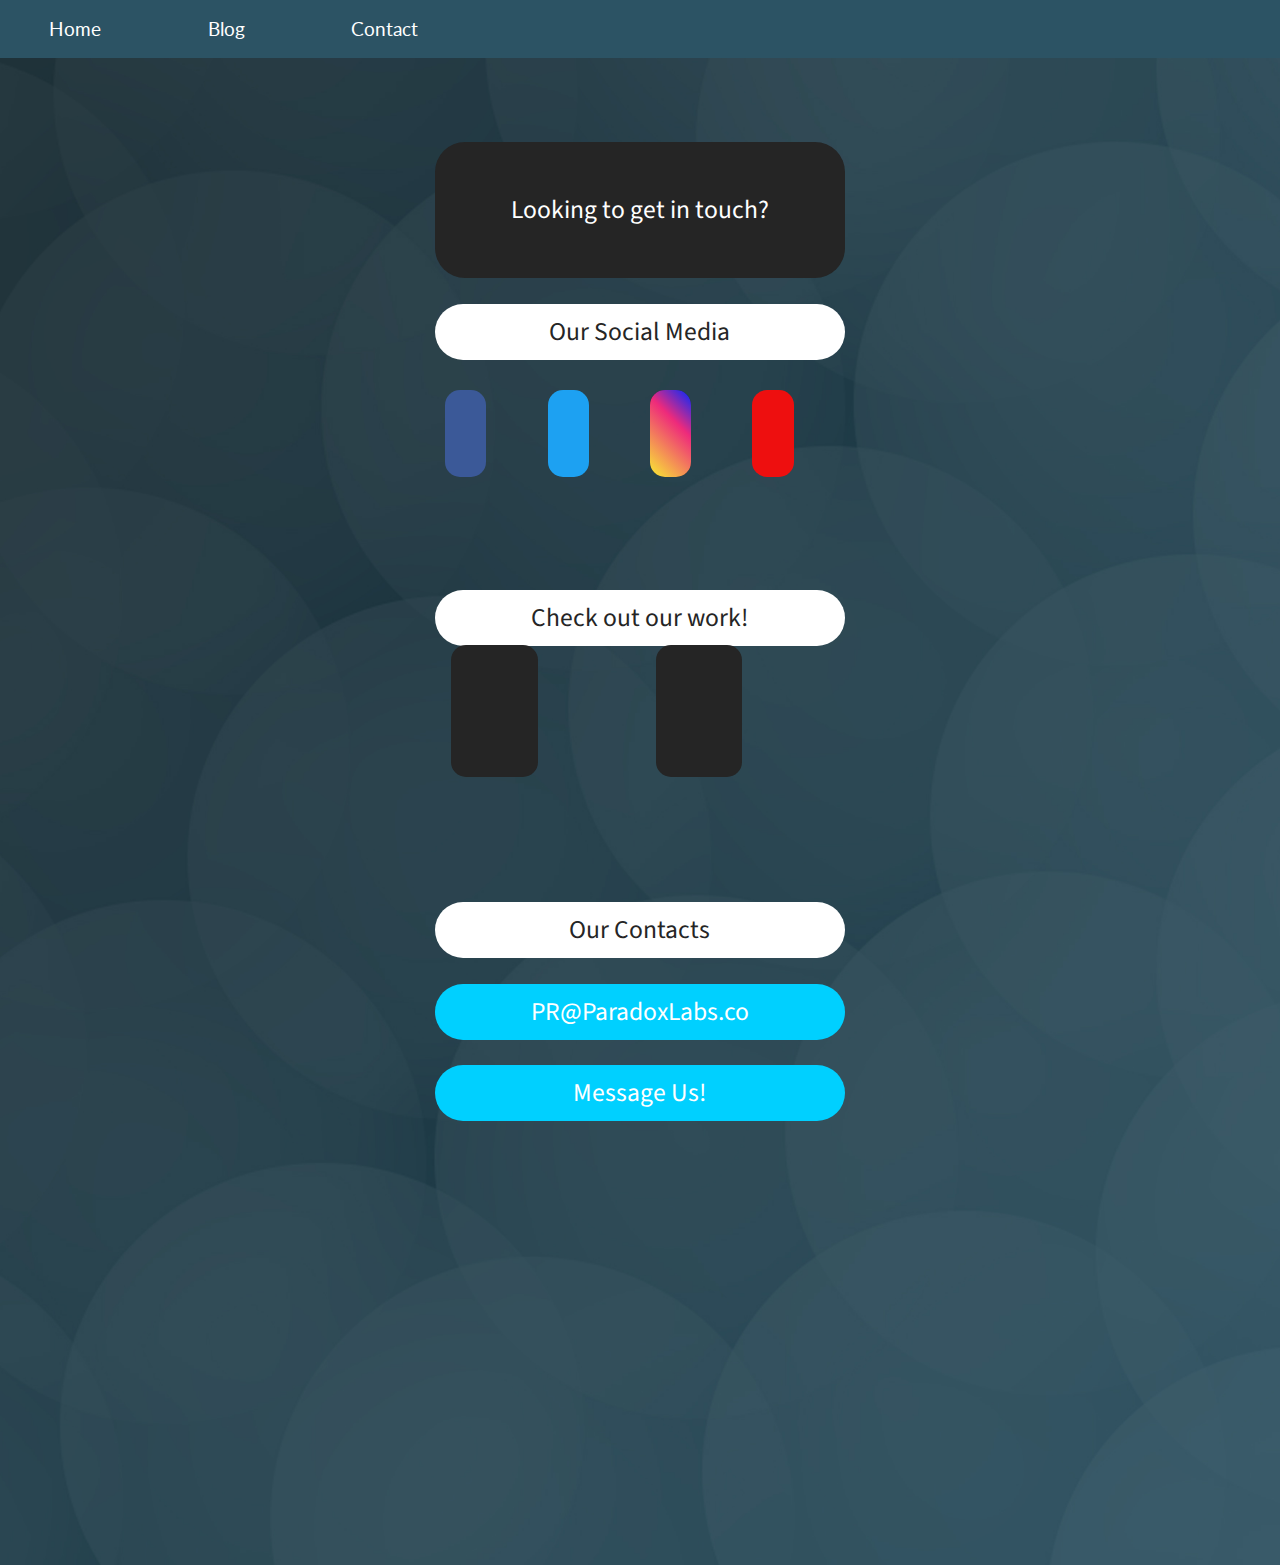
==== contact.html @ 772bd2d9 "Added the Contact Page" ====
<!DOCTYPE html>
<html lang="en">

<head>
	<!-- Neccesary Meta Tags-->
	<meta charset="UTF-8">
	<meta http-equiv="X-UA-Compatible" content="IE=edge,chrome=1">
	<meta name="viewport" content="width=device-width, initial-scale=1.0">

    <!-- Other Meta Tags-->
    <meta name="description" content="Contradict Everything." />
    <meta name="keywords" content="paradox labs, vr, ar, mr, virtual reality, oculus" />
	<meta name="author" content="Paradox Labs" />

	<!-- Title -->
    <title>Paradox Labs | Contact Us</title>

    <!-- Favicon -->
    <link rel="icon" href="img/favicon.ico">

    <!-- Stylesheets -->
    <link rel="stylesheet" type="text/css" href="css/style.css" />
	<link rel="stylesheet" type="text/css" href="css/header.css" />
	<link rel="stylesheet" type="text/css" href="css/responsive.css" />
	<link rel="stylesheet" href="https://use.fontawesome.com/releases/v5.5.0/css/all.css" integrity="sha384-B4dIYHKNBt8Bc12p+WXckhzcICo0wtJAoU8YZTY5qE0Id1GSseTk6S+L3BlXeVIU" crossorigin="anonymous">

    <!-- Fonts -->
    <link href="https://fonts.googleapis.com/css?family=Roboto" rel="stylesheet">
    <link href="https://fonts.googleapis.com/css?family=Source+Sans+Pro" rel="stylesheet">

    <!-- Scripts -->
    <script src="js/HorizontalSlideOutMenu.js"></script>
    <script src="https://code.jquery.com/jquery-3.3.1.slim.min.js" integrity="sha384-q8i/X+965DzO0rT7abK41JStQIAqVgRVzpbzo5smXKp4YfRvH+8abtTE1Pi6jizo" crossorigin="anonymous"></script>
	<script src="https://cdnjs.cloudflare.com/ajax/libs/popper.js/1.14.3/umd/popper.min.js" integrity="sha384-ZMP7rVo3mIykV+2+9J3UJ46jBk0WLaUAdn689aCwoqbBJiSnjAK/l8WvCWPIPm49" crossorigin="anonymous"></script>
	<script src="https://stackpath.bootstrapcdn.com/bootstrap/4.1.3/js/bootstrap.min.js" integrity="sha384-ChfqqxuZUCnJSK3+MXmPNIyE6ZbWh2IMqE241rYiqJxyMiZ6OW/JmZQ5stwEULTy" crossorigin="anonymous"></script>

</head>
	

<body>
<!-- *** START FB MESSENGER PLUGIN *** -->

<!-- Load Facebook SDK for JavaScript -->
<div id="fb-root"></div>
<script>(function(d, s, id) {
  var js, fjs = d.getElementsByTagName(s)[0];
  if (d.getElementById(id)) return;
  js = d.createElement(s); js.id = id;
  js.src = 'https://connect.facebook.net/en_US/sdk/xfbml.customerchat.js#xfbml=1&version=v2.12&autoLogAppEvents=1';
  fjs.parentNode.insertBefore(js, fjs);
}(document, 'script', 'facebook-jssdk'));</script>

<!-- Your customer chat code -->
<div class="fb-customerchat"
  attribution=setup_tool
  page_id="964725773718905"
  theme_color="#252525"
  logged_in_greeting="Welcome to the Vortex! Have any questions for us?"
  logged_out_greeting="Welcome to the Vortex! Have any questions for us?">
</div>

<!-- *** END FB MESSENGER PLUGIN *** -->

	<div class="container">
		<div class="main">
			<nav class="menu-wrapper" id="menu-wrapper">
				<div class="inner">
					<ul class="menu" style="margin-left: 0px;">
						<li><a href="index.html">Home</a></li>
						<li><a href="https://medium.com/@labsparadox">Blog</a></li>
						<!--<li><a href="#">Our Products</a>
							<ul class="submenu">
								<li><a href="#"><img src="img/vrf.png" alt="Project V.R.F."/><span>Project V.R.F.</span></a></li>
								<li><a href="#"><img src="img/concoria.png" alt="Concoria"/><span>Concoria</span></a></li>
							</ul>
						</li>
						<li><a href="#">About</a>
							<ul class="submenu">
								<li><a href="#"><img src="img/history.png" alt="history"/><span>Our History</span></a></li>
								<li><a href="#"><img src="img/team.png" alt="team"/><span>The Team</span></a></li>
								<li><a href="#"><img src="img/vortex.png" alt="future"/><span>Our Future</span></a></li>
							</ul>
						</li>-->
						<li><a href="contact.html">Contact</a></li>
					</ul>
				</div>
			</nav>
		</div>
	</div>

<div class="parent">
  	<div class="child">
  		<p class="words" id="topic" align="center" style="background-color: #252525; color: #FFF">Looking to get in touch?</p>
  		<p class="words" align="center" style="margin-top: 1vw;">Our Social Media</p>
  		<div class="quad">
  			<a class="icon" href="https://www.facebook.com/LabsParadox"><i class="fab fa-facebook-square" style="background-color: #3B5998"></i></a>
  		</div>
  		<div class="quad">
  			<a class="icon" href="https://twitter.com/LabsParadox?lang=en"><i class="fab fa-twitter" style="background-color: #1DA1F2"></i></a>
  		</div>
  		<div class="quad">
  			<a class="icon" href="https://www.instagram.com/labsparadox/"><i class="fab fa-instagram"></i></a>
  		</div>
  		<div class="quad">
  			<a class="icon" href="https://www.youtube.com/channel/UC8Xeke36V3-Bm0fvWeoc3Eg?"><i class="fab fa-youtube" style="background-color: #EE0F0F"></i></a>
  		</div>
  	</div>

  	<div class="break"></div>

  	<div class="child" style="padding-top: 4vw;">
  		<p class="words" id="our-work" align="center">Check out our work!</p>
  		<div class="twins">
  			<a class="icon" href="https://github.com/labsparadox"><i class="fab fa-github"></i></a>
  		</div>
  		<div class="twins">
  			<a class="icon" href="https://medium.com/@labsparadox"><i class="fab fa-medium-m"></i></a>
  		</div>
  	</div>

  	<div class="break"></div>


  	<div class="child" style="padding-top: 6vw;">
  		<p class="words" align="center">Our Contacts</p>
  		<a href="mailto:PR@ParadoxLabs.co"><p class="info" align="center"><i class="fas fa-envelope" style="color: #FFF"></i> PR@ParadoxLabs.co</p></a>
  		<a href="https://m.me/LabsParadox"><p class="info" align="center"><i class="fab fa-facebook-messenger" style="color: #FFF"></i> Message Us!</p></a>
  	</div>	
</div>

<!-- Actual Scripts -->
<script>
	var menu = new HorizontalSlideOutMenu( document.getElementById( 'menu-wrapper' ) );
</script>

</body>
</html>
---- css/style.css ----
/* General Blueprint Style */
@import url(https://fonts.googleapis.com/css?family=Lato:300,400,700);
@font-face {
	font-family: 'bpicons';
	src:url('../fonts/bpicons/bpicons.eot');
	src:url('../fonts/bpicons/bpicons.eot?#iefix') format('embedded-opentype'),
		url('../fonts/bpicons/bpicons.woff') format('woff'),
		url('../fonts/bpicons/bpicons.ttf') format('truetype'),
		url('../fonts/bpicons/bpicons.svg#bpicons') format('svg');
	font-weight: normal;
	font-style: normal;
} /* Made with http://icomoon.io/ */

*, *:after, *:before { -webkit-box-sizing: border-box; -moz-box-sizing: border-box; box-sizing: border-box; }
body, html { font-size: 100%; padding: 0; margin: 0;}

/* Clearfix hack by Nicolas Gallagher: http://nicolasgallagher.com/micro-clearfix-hack/ */
.clearfix:before, .clearfix:after { content: " "; display: table; }
.clearfix:after { clear: both; }

/***** Fix for bootstrap background-color style *****/
#fh5co-hero .fh5co-overlay {
    background-color: transparent !important;
}

body {
    font-family: 'Lato', Calibri, Arial, sans-serif;
    color: #0f2027;
    font-weight: 400;
    min-height: 900px;
    background-color: #252525;
    background-image: url("../img/bg.jpg");
    background-size: cover;
    background-position: top;
    background-repeat: no-repeat;
}

a {
	color: #ff385f;;
	text-decoration: none;
}

a:hover {
	color: #fff;
}

.container > header {
	width: 90%;
	max-width: 69em;
	margin: 0 auto;
	padding: 2.875em 1.875em 1.875em;
}

.container > header h1 {
	font-size: 2.125em;
	line-height: 1.3;
	margin: 0 0 0.6em 0;
	float: left;
	font-weight: 400;
}

.container > header > span {
	display: block;
	position: relative;
	z-index: 9999;
	font-weight: 700;
	text-transform: uppercase;
	letter-spacing: 0.5em;
	padding: 0 0 0.6em 0.1em;
}

.container > header > span span:after {
	width: 30px;
	height: 30px;
	left: -12px;
	font-size: 50%;
	top: -8px;
	font-size: 75%;
	position: relative;
}

.container > header > span span:hover:before {
	content: attr(data-content);
	text-transform: none;
	text-indent: 0;
	letter-spacing: 0;
	font-weight: 300;
	font-size: 110%;
	padding: 0.8em 1em;
	line-height: 1.2;
	text-align: left;
	left: auto;
	margin-left: 4px;
	position: absolute;
	color: #fff;
	background: #47a3da;
}

.container > header nav {
	float: right;
	text-align: center;
}

.container > header nav a {
	display: inline-block;
	position: relative;
	text-align: left;
	width: 2.5em;
	height: 2.5em;
	background: #fff;
	border-radius: 50%;
	margin: 0 0.1em;
	border: 4px solid #47a3da;
}

.container > header nav a > span {
	display: none;
}

.container > header nav a:hover:before {
	content: attr(data-info);
	color: #47a3da;
	position: absolute;
	width: 600%;
	top: 120%;
	text-align: right;
	right: 0;
	pointer-events: none;
}

.container > header nav a:hover {
	background: #47a3da;
}

.bp-icon:after {
	font-family: 'bpicons';
	speak: none;
	font-style: normal;
	font-weight: normal;
	font-variant: normal;
	text-transform: none;
	text-align: center;
	color: #47a3da;
	-webkit-font-smoothing: antialiased;
}

.container > header nav .bp-icon:after {
	position: absolute;
	top: 0;
	left: 0;
	width: 100%;
	height: 100%;
	line-height: 2;
	text-indent: 0;
}

.container > header nav a:hover:after {
	color: #fff;
}

.bp-icon-next:after {
	content: "\e000";
}
.bp-icon-drop:after {
	content: "\e001";
}
.bp-icon-archive:after {
	content: "\e002";
}
.bp-icon-about:after {
	content: "\e003";
}
.bp-icon-prev:after {
	content: "\e004";
}

@media screen and (max-width: 55em) {

	.container > header h1,
	.container > header nav {
		float: none;
	}

	.container > header > span,
	.container > header h1 {
		text-align: center;
	}

	.container > header nav {
		margin: 0 auto;
	}

	.container > header > span {
		text-indent: 30px;
	}
}

/* Parents and Children (Grids & Boxes) */

.parent {
	margin: 0 0 30% 30%;
	width: 40%;
	/*border: 5px solid #FFF;*/
	float: left;
}

.child {
	width: 90%;
	padding: 5%;
	/*border: 4px solid red;*/
	margin: .5em auto;
}

.twins {
	width: 50%;
	padding: 1em;
	/*border: 4px solid red;*/
	float: left;
}

.quad {
	width: 25%;
	padding: 25px 10px 25px 10px;
	/*border: 4px solid red;*/
	float: left;
}

.quad i {
	align-content: center;
	width: 100%;
	font-size: 3vw;
	color: #fff;
	background-color: #252525;
	border-radius: 15px;
	padding: 25%;
}

.quad a i:hover {
	color: #252525;
	background-color: #fff;
}

.twins i {
	align-content: center;
	width: 100%;
	font-size: 3vw;
	color: #fff;
	background-color: #252525;
	border-radius: 15px;
	padding: 25%;
}

.twins a i:hover {
	color: #252525;
	background-color: #fff;
}

/* Keeps all Font Awesome Icons centered */
.icon{
    text-align: center;
}

/* Specifically to put in the gradients for the instagram icon */
.fa-instagram {
	background: #f9ed32; /* Old browsers */
	background: -moz-linear-gradient(45deg, #f9ed32 0%, #ee2a7b 63%, #002aff 100%); /* FF3.6-15 */
	background: -webkit-linear-gradient(45deg, #f9ed32 0%,#ee2a7b 63%,#002aff 100%); /* Chrome10-25,Safari5.1-6 */
	background: linear-gradient(45deg, #f9ed32 0%,#ee2a7b 63%,#002aff 100%); /* W3C, IE10+, FF16+, Chrome26+, Opera12+, Safari7+ */
	filter: progid:DXImageTransform.Microsoft.gradient( startColorstr='#f9ed32', endColorstr='#002aff',GradientType=1 ); /* IE6-9 fallback on horizontal gradient */
}

/* Text formatting for bubbles */

#topic {
	margin-top: 4vw;
	padding: 50px;
}

.words {
	font-family: 'Source Sans Pro', sans-serif;
	font-size: 2vw;
	color: #252525;
	background-color: #FFF;
	border-radius: 30px;
	padding: 10px 25px 10px 25px;
}

.info {
	font-family: 'Source Sans Pro', sans-serif;
	font-size: 2vw;
	color: #FFF;
	background-color: #00D0FF;
	border-radius: 30px;
	padding: 10px 25px 10px 25px;
}

.info:hover {
	color: #252525;
}

.break {
	margin: 8vw;
}

/* Shiny Button */

.shiny-btn {
  font-size: 1.5vw;
  text-decoration: none;
  font-weight: 300;
  display: inline-block;
  text-align: center;
  color: #00d0ff;
  background-color: rgba(19, 19, 19, 0.5);
  border: 1px solid #00d0ff;
  border-radius: 5px;
  line-height: 3em;
  padding-left: 5em;
  padding-right: 5em;
  box-shadow: 0 0 0 0 transparent;
  -webkit-transition: all 0.2s ease-in;
  -moz-transition: all 0.2s ease-in;
  transition: all 0.2s ease-in;
}
.shiny-btn:hover {
  color: white;
  box-shadow: 0 0 30px 0 rgba(0, 199, 236, 0.5);
  background-color: #00d0ff;
  -webkit-transition: all 0.2s ease-out;
  -moz-transition: all 0.2s ease-out;
  transition: all 0.2s ease-out;
}

.shiny-btn:active {
  box-shadow: 0 0 0 0 transparent;
  -webkit-transition: box-shadow 0.2s ease-in;
  -moz-transition: box-shadow 0.2s ease-in;
  transition: box-shadow 0.2s ease-in;
}

}
---- css/header.css ----
@font-face {
	font-family: 'bpmenu';
	src:url('../fonts/bpmenu/bpmenu.eot');
	src:url('../fonts/bpmenu/bpmenu.eot?#iefix') format('embedded-opentype'),
		url('../fonts/bpmenu/bpmenu.woff') format('woff'),
		url('../fonts/bpmenu/bpmenu.ttf') format('truetype'),
		url('../fonts/bpmenu/bpmenu.svg#bpmenu') format('svg');
	font-weight: normal;
	font-style: normal;
}

/* Main menu wrapper */
.menu-wrapper {
	position: relative;
}

/* Common style for all lists */
.menu-wrapper ul {
	list-style: none;
	padding: 0;
	margin: 0 auto;
}

/* 100% width bar for menu */
.inner {
	background: #2c5364;
	position: relative;
	z-index: 100;
}

/* Main menu style */
.menu-wrapper .menu {
	width: 90%;
	margin: 0 auto;
	padding: 0 1.875em;
}

.menu > li {
	margin-left: 4em;
	display: inline-block;
}

.menu > li:first-child {
	margin-left: 0;
}

/* Main menu link style */
.menu > li > a {
	color: #fff;
	font-size: 1.2em;
	line-height: 3em;
	display: inline-block;
	position: relative;
	z-index: 10000;
	outline: none;
	padding-left: 1em;
    padding-right: 1em;
}

.no-touch .menu > li > a:hover,
.no-touch .menu > li > a:focus,
.menu > li.item-open > a {
	color: #fff;
	background-color: #0f2027;
	padding-left: 1em;
    padding-right: 1em;

}

/* Add an arrow to the main menu link if it has a submenu (not the only child) */
.menu > li > a:not(:only-child):before {
	display: inline-block;
	font-family: 'bpmenu';
	speak: none;
	font-style: normal;
	font-weight: normal;
	font-variant: normal;
	text-transform: none;
	line-height: 1;
	-webkit-font-smoothing: antialiased;
	content: "\f107";
	font-size: 80%;
	margin-right: 0.3em;
	opacity: 0.4;
	vertical-align: middle;
}

.menu > li.item-open > a:not(:only-child):before {
	content: "\f106";
}

/* Submenu style */
.submenu {
	position: absolute;
	left: 0;
	top: 100%;
	width: 100%;
	z-index: 0;
	text-align: center; /* for aligning the sub items */
	visibility: hidden;
}

.submenu:before, 
.submenu:after { 
	content: " "; 
	display: table; 
}
.submenu:after { 
	clear: both; 
}

/* Let's allow 6 item in a row */
.submenu > li {
	width: 16.2%;
	display: inline-block;
	vertical-align: top;
	box-shadow: -28px 0 0 -27px #ddd, 0 -28px 0 -27px #ddd;
	opacity: 0;
	-webkit-transition: opacity 0.1s 0s;
	-moz-transition: opacity 0.1s 0s;
	transition: opacity 0.1s 0s;
}

/* First 6 items don't have upper box shadow */
.submenu > li:nth-child(-n+6) {
	box-shadow: -28px 0 0 -27px #ddd;
} 

/* Every 7th item does not have a left box shadow */
.submenu > li:nth-child(6n+1) {
	box-shadow:  0 -28px 0 -27px #ddd;
}

/* The first one does not have any box shadow */
.submenu > li:first-child {
	box-shadow: none;
}

.submenu > li a {
	display: block;
	text-align: center;
	color: #fff;
	outline: none;
	padding: 2em 1em 1em 1em;
}

.no-touch .submenu > li a:hover,
.no-touch .submenu > li a:focus {
	color: #888;
}

.submenu > li a img {
	border: none;
	outline: none;
	display: inline-block;
	margin: 0;
	max-width: 100%;
	-webkit-transition: opacity 0.2s;
	-moz-transition: opacity 0.2s;
	transition: opacity 0.2s;
}

.no-touch .submenu > li a:hover img {
	opacity: 0.5;
}

.submenu > li a span {
	display: block;
	min-height: 3em;
	margin-top: 0.4em;
}

.menu > li.item-open .submenu {
	z-index: 1000;
	visibility: visible;
}

.menu > li.item-open .submenu > li {
	opacity: 1;
	-webkit-transition: opacity 0.5s 0.1s;
	-moz-transition: opacity 0.5s 0.1s;
	transition: opacity 0.5s 0.1s;
}

/* Helper div for animating the background */
.menubg {
	background: #0f2027;
	position: absolute;
	width: 100%;
	top: 100%;
	left: 0;
	z-index: 0;
	height: 0px;
}

.no-touch .menubg {
	-webkit-transition: height 0.3s;
	-moz-transition: height 0.3s;
	transition: height 0.3s;
}


@media screen and (max-width: 65em){
	.menu-wrapper {
		font-size: 80%;
	}
}

@media screen and (max-width: 51.4375em){
	.menu-wrapper {
		font-size: 100%;
	}

	.menu-wrapper .menu {
		padding: 0;
		max-width: none;
		width: 100%;
	}

	.menu > li {
		border-top: 1px solid rgba(255,255,255,0.5);
		text-align: center;
		margin: 0 auto;
		display: block;
	}

	.menu > li:first-child {
		border-top: none;
	}

	.menu > li > a {
		display: block;
	}

	.menu > li > a:not(:only-child):before {
		line-height: 1.8;
		right: 0;
		position: absolute;
		font-size: 200%;
	}

	.menubg {
		display: none;
	}

	.submenu {
		background: #0f2027;
		position: relative;
		overflow: hidden;
		height: 0;
	}

	.menu > li.item-open .submenu {
		height: auto;
	}

	/* Let's only allow 3 item in a row now */
	.submenu > li {
		width: 30%;
	}

	/* Reset box shadows for the 6 items in row case */
	.submenu > li:nth-child(-n+6),
	.submenu > li:nth-child(6n+1) {
		box-shadow: -28px 0 0 -27px #ddd, 0 -28px 0 -27px #ddd;
	}

	/* First 4 items don't have upper box shadow */
	.submenu > li:nth-child(-n+3) {
		box-shadow: -28px 0 0 -27px #ddd;
	} 

	/* Every 5th item does not have a left box shadow */
	.submenu > li:nth-child(3n+1) {
		box-shadow:  0 -28px 0 -27px #ddd;
	}

}

@media screen and (max-width: 25em){
	/* Let's only allow 1 item in a row now */
	.submenu > li {
		width: 100%;
		display: block;
	}

	.menu-wrapper .submenu > li {
		box-shadow: 0 1px #cecece;
		text-align: left;
	}

	.submenu > li a {
		text-align: left;
		line-height: 50px;
		padding: 0.4em 1em;
	}

	.submenu > li a img {
		float: left;
		max-height: 50px;
	}

	.submenu > li a span {
		min-height: 0;
		margin: 0;
	}
}
---- css/responsive.css ----
/*---------------------------------- Tablet ----------------------------------*/
@media screen and (max-width: 65em) {
	
	body {
		/*background-image: url();
		background-color: #303030;*/
	}

	.parent {
		margin: 0 0 10% 10%;
		width: 80%;
		/*border: 5px solid #FFF;*/
		float: left;
	}

	.words {
		font-size: 4vw;
		border-radius: 15px;
		padding: 10px;
		margin-top: 18vw;
	}

	.info {
		font-size: 4vw;
		border-radius: 15px;
		padding: 10px;
	}

	.shiny-btn {
		font-size: 3vw;
	}

	/* Social Media Icons */
	.twins i {
		font-size: 6vw;
		border-radius: 15px;
		padding: 25%;
	}

	.quad i {
		font-size: 6vw;
		border-radius: 15px;
		padding: 25%;
	}
}

/*---------------------------------- Big Phone ----------------------------------*/
@media screen and (max-width: 51.4375em) {
	
	body {
		/*background-image: url();
		background-color: yellow;*/
	}

	.parent {
		margin: 0 0 10% 10%;
		width: 80%;
		/*border: 5px solid #FFF;*/
	}

	.words {
		font-size: 4vw;
		border-radius: 10px;
		padding: 10px;
	}

	.info {
		font-size: 4vw;
		border-radius: 10px;
		padding: 10px;
	}

	.shiny-btn {
		font-size: 3vw;
	}

}

/*---------------------------------- Small Phone ----------------------------------*/
@media screen and (max-width: 25em){

	body {
		/*background-image: url();
		background-color: green;*/
	}

	.parent {
		margin: 0 0 10% 10%;
		width: 80%;
		/*border: 5px solid #FFF;*/
		float: left;
	}

	.words {
		font-size: 5vw;
		border-radius: 10px;
		padding: 10px;
		margin-top: 25vw;
	}

	#topic {
		padding: 30px;
		margin-bottom: 10vw;
	}

	.info {
		font-size: 5vw;
		border-radius: 10px;
		padding: 10px;
	}

	.shiny-btn {
		font-size: 3vw;
	}

	.twins {
		width: 50%;
		padding: 1em;
		float: left;
	}

	.twins i {
		font-size: 10vw;
		border-radius: 10px;
		padding: 25%;
	}

	/* Changes quad properties to a twin */
	.quad {
		width: 50%;
		padding: 1em;
		float: left;
	}

	/* Social Media Icons */
	.quad i {
		font-size: 10vw;
		border-radius: 10px;
		padding: 25%;
	}

	/*very specific fixes */
	#our-work {
		margin-top: 60vw;
	}
	
}
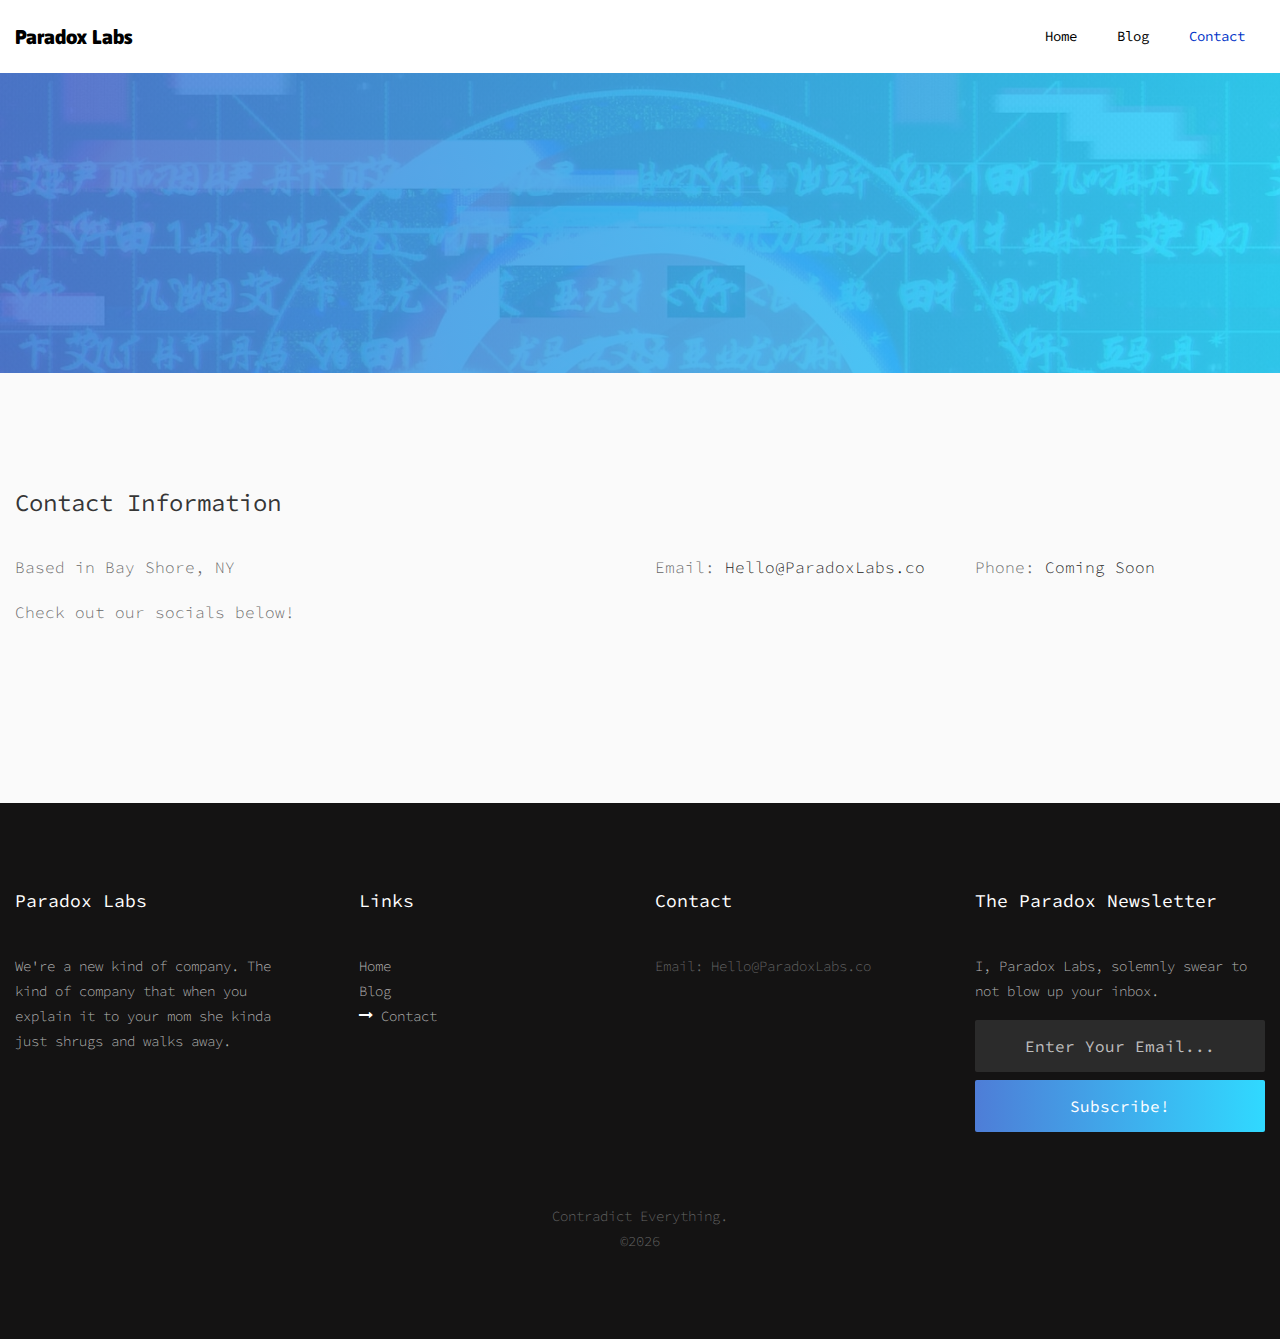
==== commit 7b5dab5a: "Update 2.1 - Home Info & Contact" ====
--- a/contact.html
+++ b/contact.html
@@ -1,137 +1,199 @@
 <!DOCTYPE html>
 <html lang="en">
+  <head>
+    <title>Paradox Labs | Contact</title>
+    <meta charset="utf-8">
+    <meta name="viewport" content="width=device-width, initial-scale=1, shrink-to-fit=no">
+    
+    <link href="https://fonts.googleapis.com/css?family=Asap|Source+Code+Pro" rel="stylesheet">
 
-<head>
-	<!-- Neccesary Meta Tags-->
-	<meta charset="UTF-8">
-	<meta http-equiv="X-UA-Compatible" content="IE=edge,chrome=1">
-	<meta name="viewport" content="width=device-width, initial-scale=1.0">
+    <link rel="stylesheet" href="css/open-iconic-bootstrap.min.css">
+    <link rel="stylesheet" href="css/animate.css">
+    
+    <link rel="stylesheet" href="css/owl.carousel.min.css">
+    <link rel="stylesheet" href="css/owl.theme.default.min.css">
+    <link rel="stylesheet" href="css/magnific-popup.css">
 
-    <!-- Other Meta Tags-->
-    <meta name="description" content="Contradict Everything." />
-    <meta name="keywords" content="paradox labs, vr, ar, mr, virtual reality, oculus" />
-	<meta name="author" content="Paradox Labs" />
+    <link rel="stylesheet" href="css/aos.css">
 
-	<!-- Title -->
-    <title>Paradox Labs | Contact Us</title>
+    <link rel="stylesheet" href="css/ionicons.min.css">
 
-    <!-- Favicon -->
-    <link rel="icon" href="img/favicon.ico">
+    <link rel="stylesheet" href="css/bootstrap-datepicker.css">
+    <link rel="stylesheet" href="css/jquery.timepicker.css">
 
-    <!-- Stylesheets -->
-    <link rel="stylesheet" type="text/css" href="css/style.css" />
-	<link rel="stylesheet" type="text/css" href="css/header.css" />
-	<link rel="stylesheet" type="text/css" href="css/responsive.css" />
-	<link rel="stylesheet" href="https://use.fontawesome.com/releases/v5.5.0/css/all.css" integrity="sha384-B4dIYHKNBt8Bc12p+WXckhzcICo0wtJAoU8YZTY5qE0Id1GSseTk6S+L3BlXeVIU" crossorigin="anonymous">
+    <link rel="stylesheet" href="css/flaticon.css">
+    <link rel="stylesheet" href="css/icomoon.css">
+    <link rel="stylesheet" href="css/style.css">
+  </head>
+  <body>
 
-    <!-- Fonts -->
-    <link href="https://fonts.googleapis.com/css?family=Roboto" rel="stylesheet">
-    <link href="https://fonts.googleapis.com/css?family=Source+Sans+Pro" rel="stylesheet">
+  <nav class="navbar navbar-expand-lg navbar-dark ftco_navbar bg-dark ftco-navbar-light" id="ftco-navbar">
+      <div class="container">
+        <a class="navbar-brand" href="index.html" style="font-family: 'Asap', Arial, sans-serif;">Paradox Labs</a>
+        <button class="navbar-toggler" type="button" data-toggle="collapse" data-target="#ftco-nav" aria-controls="ftco-nav" aria-expanded="false" aria-label="Toggle navigation">
+          <span class="oi oi-menu"></span> Menu
+        </button>
 
-    <!-- Scripts -->
-    <script src="js/HorizontalSlideOutMenu.js"></script>
-    <script src="https://code.jquery.com/jquery-3.3.1.slim.min.js" integrity="sha384-q8i/X+965DzO0rT7abK41JStQIAqVgRVzpbzo5smXKp4YfRvH+8abtTE1Pi6jizo" crossorigin="anonymous"></script>
-	<script src="https://cdnjs.cloudflare.com/ajax/libs/popper.js/1.14.3/umd/popper.min.js" integrity="sha384-ZMP7rVo3mIykV+2+9J3UJ46jBk0WLaUAdn689aCwoqbBJiSnjAK/l8WvCWPIPm49" crossorigin="anonymous"></script>
-	<script src="https://stackpath.bootstrapcdn.com/bootstrap/4.1.3/js/bootstrap.min.js" integrity="sha384-ChfqqxuZUCnJSK3+MXmPNIyE6ZbWh2IMqE241rYiqJxyMiZ6OW/JmZQ5stwEULTy" crossorigin="anonymous"></script>
+        <div class="collapse navbar-collapse" id="ftco-nav">
+          <ul class="navbar-nav ml-auto">
+            <li class="nav-item"><a href="index.html" class="nav-link">Home</a></li>
+            <!--<li class="nav-item"><a href="about.html" class="nav-link">About</a></li>-->
+            <!--<li class="nav-item"><a href="project.html" class="nav-link">Project</a></li>-->
+            <!--<li class="nav-item"><a href="services.html" class="nav-link">Services</a></li>-->
+            <!--<li class="nav-item"><a href="team.html" class="nav-link">Team</a></li>-->
+            <li class="nav-item"><a href="https://medium.com/@labsparadox" class="nav-link">Blog</a></li>
+              <li class="nav-item active"><a href="contact.html" class="nav-link">Contact</a></li>
+          </ul>
+        </div>
+      </div>
+    </nav>
+    <!-- END nav -->
+    
 
-</head>
-	
+    <section class="hero-wrap hero-wrap-2" style="background-image: url('img/contact.jpg');" data-stellar-background-ratio="0.5">
+      <div class="overlay"></div>
+      <div class="container">
+        <div class="row no-gutters slider-text align-items-center justify-content-center">
+          <div class="col-md-9 ftco-animate text-center">
+            <h1 class="mb-2 bread">Contact Us</h1>
+            <p class="breadcrumbs"><span class="mr-2">For the questions that haven't been asked.</span></p>
+          </div>
+        </div>
+      </div>
+    </section>
+    <section class="ftco-section contact-section bg-light">
+      <div class="container">
+        <div class="row d-flex mb-5 contact-info">
+          <div class="col-md-12 mb-4">
+            <h2 class="h4">Contact Information</h2>
+          </div>
+          <div class="w-100"></div>
+          <div class="col-md-3">
+            <p>Based in Bay Shore, NY</p>
+            <p>Check out our socials below!</p>
+          </div>
+          <div class="col-md-3">
+            <p></p>
+          </div>
+          <div class="col-md-3">
+            <p><span>Email:</span> <a href="mailto:Hello@ParadoxLabs.co">Hello@ParadoxLabs.co</a></p>
+          </div>
+          <div class="col-md-3">
+            <p><span>Phone:</span> <a href="#">Coming Soon</a></p>
+          </div>
+        </div>
+      </div>
+    </section>
 
-<body>
-<!-- *** START FB MESSENGER PLUGIN *** -->
+<!--CONTACT FORM-->
+		<!--<section class="ftco-section ftco-no-pt ftco-no-pb contact-section">
+			<div class="container-wrap">
+				<div class="row d-flex align-items-stretch no-gutters">
+					<div class="col-md-6 p-5 order-md-last">
+						<form action="#">
+              <div class="form-group">
+                <input type="text" class="form-control" placeholder="Your Name">
+              </div>
+              <div class="form-group">
+                <input type="text" class="form-control" placeholder="Your Email">
+              </div>
+              <div class="form-group">
+                <input type="text" class="form-control" placeholder="Subject">
+              </div>
+              <div class="form-group">
+                <textarea name="" id="" cols="30" rows="7" class="form-control" placeholder="Message"></textarea>
+              </div>
+              <div class="form-group">
+                <input type="submit" value="Send Message" class="btn btn-primary py-3 px-5">
+              </div>
+            </form>
+					</div>
+					<div class="col-md-6 d-flex align-items-stretch">
+						<div id="map"></div>
+					</div>
+				</div>
+			</div>
+		</div>-->
+    
+<!-- FOOTER SECTION -->
+    <footer class="ftco-footer ftco-bg-dark ftco-section">
+      <div class="container">
+        <div class="row mb-5">
+          <div class="col-md">
+            <div class="ftco-footer-widget mb-4">
+              <h2 class="ftco-heading-2">Paradox Labs</h2>
+              <p>We're a new kind of company. The kind of company that when you explain it to your mom she kinda just shrugs and walks away.</p>
+              <ul class="ftco-footer-social list-unstyled float-md-left float-lft mt-3">
+                <li class="ftco-animate"><a href="https://www.facebook.com/LabsParadox" id="f_fb"><span class="icon-facebook"></span></a></li>
+                <li class="ftco-animate"><a href="https://twitter.com/LabsParadox?lang=en" id="f_twtr"><span class="icon-twitter"></span></a></li>
+                <li class="ftco-animate"><a href="https://www.instagram.com/labsparadox/" id="f_insta"><span class="icon-instagram"></span></a></li>
+                <li class="ftco-animate"><a href="https://medium.com/@labsparadox" id="f_med"><span class="icon-medium"></span></a></li>
+                <li class="ftco-animate"><a href="https://github.com/labsparadox" id="f_git"><span class="icon-github"></span></a></li>
+              </ul>
+            </div>
+          </div>
+          <div class="col-md">
+            <div class="ftco-footer-widget mb-4 ml-md-4">
+              <h2 class="ftco-heading-2">Links</h2>
+              <ul class="list-unstyled">
+                <li><a href="index.html">Home</a></li>
+                <li><a href="https://medium.com/@labsparadox">Blog</a></li>
+                <li><a href="contact.html"><span class="icon-long-arrow-right mr-2"></span>Contact</a></li>
+              </ul>
+            </div>
+          </div>
+          <div class="col-md">
+             <div class="ftco-footer-widget mb-4">
+              <h2 class="ftco-heading-2">Contact</h2>
+              <ul class="list-unstyled">
+                <li> </li>
+                <li>Email: Hello@ParadoxLabs.co</li>
+              </ul>
+            </div>
+          </div>
+    <div class="col-md">
+        <div class="ftco-footer-widget mb-4">
+            <h2 class="ftco-heading-2">The Paradox Newsletter</h2>
+            <p>I, Paradox Labs, solemnly swear to not blow up your inbox.</p>
+            <form name="s2gs" class="subscribe-form" id='Newsletter' onsubmit="changeValue();">
+                <div class="form-group">
+                    <input name="email" type="email" class="form-control mb-2 text-center" placeholder="Enter Your Email..." required>
+                    <input name="SubButton" type="submit" class="form-control submit px-3" value="Subscribe!" id="testButt"></input>
+                </div>
+            </form>
+        </div>
+    </div>
+</div>
+    <div class="row">
+        <div class="col-md-12 text-center">
+            Contradict Everything.
+        </div>
+        <div class="col-md-12 text-center">
+            &copy;<span id="year">year</span>
+        </div>
+    </div>
+</footer>
 
-<!-- Load Facebook SDK for JavaScript -->
-<div id="fb-root"></div>
-<script>(function(d, s, id) {
-  var js, fjs = d.getElementsByTagName(s)[0];
-  if (d.getElementById(id)) return;
-  js = d.createElement(s); js.id = id;
-  js.src = 'https://connect.facebook.net/en_US/sdk/xfbml.customerchat.js#xfbml=1&version=v2.12&autoLogAppEvents=1';
-  fjs.parentNode.insertBefore(js, fjs);
-}(document, 'script', 'facebook-jssdk'));</script>
+<!-- loader -->
+  <div id="ftco-loader" class="show fullscreen"><svg class="circular" width="48px" height="48px"><circle class="path-bg" cx="24" cy="24" r="22" fill="none" stroke-width="4" stroke="#eeeeee"/><circle class="path" cx="24" cy="24" r="22" fill="none" stroke-width="4" stroke-miterlimit="10" stroke="#141313"/></svg></div>
 
-<!-- Your customer chat code -->
-<div class="fb-customerchat"
-  attribution=setup_tool
-  page_id="964725773718905"
-  theme_color="#252525"
-  logged_in_greeting="Welcome to the Vortex! Have any questions for us?"
-  logged_out_greeting="Welcome to the Vortex! Have any questions for us?">
-</div>
+<!-- My Scripts -->  
+<script src="js/Paradox.js"></script>
 
-<!-- *** END FB MESSENGER PLUGIN *** -->
-
-	<div class="container">
-		<div class="main">
-			<nav class="menu-wrapper" id="menu-wrapper">
-				<div class="inner">
-					<ul class="menu" style="margin-left: 0px;">
-						<li><a href="index.html">Home</a></li>
-						<li><a href="https://medium.com/@labsparadox">Blog</a></li>
-						<!--<li><a href="#">Our Products</a>
-							<ul class="submenu">
-								<li><a href="#"><img src="img/vrf.png" alt="Project V.R.F."/><span>Project V.R.F.</span></a></li>
-								<li><a href="#"><img src="img/concoria.png" alt="Concoria"/><span>Concoria</span></a></li>
-							</ul>
-						</li>
-						<li><a href="#">About</a>
-							<ul class="submenu">
-								<li><a href="#"><img src="img/history.png" alt="history"/><span>Our History</span></a></li>
-								<li><a href="#"><img src="img/team.png" alt="team"/><span>The Team</span></a></li>
-								<li><a href="#"><img src="img/vortex.png" alt="future"/><span>Our Future</span></a></li>
-							</ul>
-						</li>-->
-						<li><a href="contact.html">Contact</a></li>
-					</ul>
-				</div>
-			</nav>
-		</div>
-	</div>
-
-<div class="parent">
-  	<div class="child">
-  		<p class="words" id="topic" align="center" style="background-color: #252525; color: #FFF">Looking to get in touch?</p>
-  		<p class="words" align="center" style="margin-top: 1vw;">Our Social Media</p>
-  		<div class="quad">
-  			<a class="icon" href="https://www.facebook.com/LabsParadox"><i class="fab fa-facebook-square" style="background-color: #3B5998"></i></a>
-  		</div>
-  		<div class="quad">
-  			<a class="icon" href="https://twitter.com/LabsParadox?lang=en"><i class="fab fa-twitter" style="background-color: #1DA1F2"></i></a>
-  		</div>
-  		<div class="quad">
-  			<a class="icon" href="https://www.instagram.com/labsparadox/"><i class="fab fa-instagram"></i></a>
-  		</div>
-  		<div class="quad">
-  			<a class="icon" href="https://www.youtube.com/channel/UC8Xeke36V3-Bm0fvWeoc3Eg?"><i class="fab fa-youtube" style="background-color: #EE0F0F"></i></a>
-  		</div>
-  	</div>
-
-  	<div class="break"></div>
-
-  	<div class="child" style="padding-top: 4vw;">
-  		<p class="words" id="our-work" align="center">Check out our work!</p>
-  		<div class="twins">
-  			<a class="icon" href="https://github.com/labsparadox"><i class="fab fa-github"></i></a>
-  		</div>
-  		<div class="twins">
-  			<a class="icon" href="https://medium.com/@labsparadox"><i class="fab fa-medium-m"></i></a>
-  		</div>
-  	</div>
-
-  	<div class="break"></div>
-
-
-  	<div class="child" style="padding-top: 6vw;">
-  		<p class="words" align="center">Our Contacts</p>
-  		<a href="mailto:PR@ParadoxLabs.co"><p class="info" align="center"><i class="fas fa-envelope" style="color: #FFF"></i> PR@ParadoxLabs.co</p></a>
-  		<a href="https://m.me/LabsParadox"><p class="info" align="center"><i class="fab fa-facebook-messenger" style="color: #FFF"></i> Message Us!</p></a>
-  	</div>	
-</div>
-
-<!-- Actual Scripts -->
-<script>
-	var menu = new HorizontalSlideOutMenu( document.getElementById( 'menu-wrapper' ) );
-</script>
-
+<script src="js/jquery.min.js"></script>
+<script src="js/jquery-migrate-3.0.1.min.js"></script>
+<script src="js/popper.min.js"></script>
+<script src="js/bootstrap.min.js"></script>
+<script src="js/jquery.easing.1.3.js"></script>
+<script src="js/jquery.waypoints.min.js"></script>
+<script src="js/jquery.stellar.min.js"></script>
+<script src="js/owl.carousel.min.js"></script>
+<script src="js/jquery.magnific-popup.min.js"></script>
+<script src="js/aos.js"></script>
+<script src="js/jquery.animateNumber.min.js"></script>
+<script src="js/bootstrap-datepicker.js"></script>
+<script src="js/scrollax.min.js"></script>
+<script src="js/google-map.js"></script>
+<script src="js/main.js"></script>
 </body>
-</html>
+</html>--- a/css/flaticon.css
+++ b/css/flaticon.css
@@ -0,0 +1,41 @@
+	/*
+  	Flaticon icon font: Flaticon
+  	Creation date: 06/10/2018 08:32
+  	*/
+
+
+@font-face {
+  font-family: "Flaticon";
+  src: url("../fonts/flaticon/font/Flaticon.eot");
+  src: url("../fonts/flaticon/font/Flaticon.eot?#iefix") format("embedded-opentype"),
+       url("../fonts/flaticon/font/Flaticon.woff") format("woff"),
+       url("../fonts/flaticon/font/Flaticon.ttf") format("truetype"),
+       url("../fonts/flaticon/font/Flaticon.svg#Flaticon") format("svg");
+  font-weight: normal;
+  font-style: normal;
+}
+
+@media screen and (-webkit-min-device-pixel-ratio:0) {
+  @font-face {
+    font-family: "Flaticon";
+    src: url("../fonts/flaticon/font/Flaticon.svg#Flaticon") format("svg");
+  }
+}
+
+[class^="flaticon-"]:before, [class*=" flaticon-"]:before,
+[class^="flaticon-"]:after, [class*=" flaticon-"]:after {   
+  font-family: Flaticon;
+  font-style: normal;
+  font-weight: normal;
+  font-variant: normal;
+  text-transform: none;
+  line-height: 1;
+
+  /* Better Font Rendering =========== */
+  -webkit-font-smoothing: antialiased;
+  -moz-osx-font-smoothing: grayscale;
+}
+
+.flaticon-layers:before { content: "\f100"; }
+.flaticon-compass-symbol:before { content: "\f101"; }
+.flaticon-idea:before { content: "\f102"; }--- a/css/icomoon.css
+++ b/css/icomoon.css
@@ -0,0 +1,4919 @@
+@font-face {
+  font-family: 'icomoon';
+  src:  url('../fonts/icomoon/icomoon.eot?6tt51o');
+  src:  url('../fonts/icomoon/icomoon.eot?6tt51o#iefix') format('embedded-opentype'),
+    url('../fonts/icomoon/icomoon.ttf?6tt51o') format('truetype'),
+    url('../fonts/icomoon/icomoon.woff?6tt51o') format('woff'),
+    url('../fonts/icomoon/icomoon.svg?6tt51o#icomoon') format('svg');
+  font-weight: normal;
+  font-style: normal;
+}
+
+[class^="icon-"], [class*=" icon-"] {
+  /* use !important to prevent issues with browser extensions that change fonts */
+  font-family: 'icomoon' !important;
+  speak: none;
+  font-style: normal;
+  font-weight: normal;
+  font-variant: normal;
+  text-transform: none;
+  line-height: 1;
+
+  /* Better Font Rendering =========== */
+  -webkit-font-smoothing: antialiased;
+  -moz-osx-font-smoothing: grayscale;
+}
+
+.icon-asterisk:before {
+  content: "\f069";
+}
+.icon-plus:before {
+  content: "\f067";
+}
+.icon-question:before {
+  content: "\f128";
+}
+.icon-minus:before {
+  content: "\f068";
+}
+.icon-glass:before {
+  content: "\f000";
+}
+.icon-music:before {
+  content: "\f001";
+}
+.icon-search:before {
+  content: "\f002";
+}
+.icon-envelope-o:before {
+  content: "\f003";
+}
+.icon-heart:before {
+  content: "\f004";
+}
+.icon-star:before {
+  content: "\f005";
+}
+.icon-star-o:before {
+  content: "\f006";
+}
+.icon-user:before {
+  content: "\f007";
+}
+.icon-film:before {
+  content: "\f008";
+}
+.icon-th-large:before {
+  content: "\f009";
+}
+.icon-th:before {
+  content: "\f00a";
+}
+.icon-th-list:before {
+  content: "\f00b";
+}
+.icon-check:before {
+  content: "\f00c";
+}
+.icon-close:before {
+  content: "\f00d";
+}
+.icon-remove:before {
+  content: "\f00d";
+}
+.icon-times:before {
+  content: "\f00d";
+}
+.icon-search-plus:before {
+  content: "\f00e";
+}
+.icon-search-minus:before {
+  content: "\f010";
+}
+.icon-power-off:before {
+  content: "\f011";
+}
+.icon-signal:before {
+  content: "\f012";
+}
+.icon-cog:before {
+  content: "\f013";
+}
+.icon-gear:before {
+  content: "\f013";
+}
+.icon-trash-o:before {
+  content: "\f014";
+}
+.icon-home:before {
+  content: "\f015";
+}
+.icon-file-o:before {
+  content: "\f016";
+}
+.icon-clock-o:before {
+  content: "\f017";
+}
+.icon-road:before {
+  content: "\f018";
+}
+.icon-download:before {
+  content: "\f019";
+}
+.icon-arrow-circle-o-down:before {
+  content: "\f01a";
+}
+.icon-arrow-circle-o-up:before {
+  content: "\f01b";
+}
+.icon-inbox:before {
+  content: "\f01c";
+}
+.icon-play-circle-o:before {
+  content: "\f01d";
+}
+.icon-repeat:before {
+  content: "\f01e";
+}
+.icon-rotate-right:before {
+  content: "\f01e";
+}
+.icon-refresh:before {
+  content: "\f021";
+}
+.icon-list-alt:before {
+  content: "\f022";
+}
+.icon-lock:before {
+  content: "\f023";
+}
+.icon-flag:before {
+  content: "\f024";
+}
+.icon-headphones:before {
+  content: "\f025";
+}
+.icon-volume-off:before {
+  content: "\f026";
+}
+.icon-volume-down:before {
+  content: "\f027";
+}
+.icon-volume-up:before {
+  content: "\f028";
+}
+.icon-qrcode:before {
+  content: "\f029";
+}
+.icon-barcode:before {
+  content: "\f02a";
+}
+.icon-tag:before {
+  content: "\f02b";
+}
+.icon-tags:before {
+  content: "\f02c";
+}
+.icon-book:before {
+  content: "\f02d";
+}
+.icon-bookmark:before {
+  content: "\f02e";
+}
+.icon-print:before {
+  content: "\f02f";
+}
+.icon-camera:before {
+  content: "\f030";
+}
+.icon-font:before {
+  content: "\f031";
+}
+.icon-bold:before {
+  content: "\f032";
+}
+.icon-italic:before {
+  content: "\f033";
+}
+.icon-text-height:before {
+  content: "\f034";
+}
+.icon-text-width:before {
+  content: "\f035";
+}
+.icon-align-left:before {
+  content: "\f036";
+}
+.icon-align-center:before {
+  content: "\f037";
+}
+.icon-align-right:before {
+  content: "\f038";
+}
+.icon-align-justify:before {
+  content: "\f039";
+}
+.icon-list:before {
+  content: "\f03a";
+}
+.icon-dedent:before {
+  content: "\f03b";
+}
+.icon-outdent:before {
+  content: "\f03b";
+}
+.icon-indent:before {
+  content: "\f03c";
+}
+.icon-video-camera:before {
+  content: "\f03d";
+}
+.icon-image:before {
+  content: "\f03e";
+}
+.icon-photo:before {
+  content: "\f03e";
+}
+.icon-picture-o:before {
+  content: "\f03e";
+}
+.icon-pencil:before {
+  content: "\f040";
+}
+.icon-map-marker:before {
+  content: "\f041";
+}
+.icon-adjust:before {
+  content: "\f042";
+}
+.icon-tint:before {
+  content: "\f043";
+}
+.icon-edit:before {
+  content: "\f044";
+}
+.icon-pencil-square-o:before {
+  content: "\f044";
+}
+.icon-share-square-o:before {
+  content: "\f045";
+}
+.icon-check-square-o:before {
+  content: "\f046";
+}
+.icon-arrows:before {
+  content: "\f047";
+}
+.icon-step-backward:before {
+  content: "\f048";
+}
+.icon-fast-backward:before {
+  content: "\f049";
+}
+.icon-backward:before {
+  content: "\f04a";
+}
+.icon-play:before {
+  content: "\f04b";
+}
+.icon-pause:before {
+  content: "\f04c";
+}
+.icon-stop:before {
+  content: "\f04d";
+}
+.icon-forward:before {
+  content: "\f04e";
+}
+.icon-fast-forward:before {
+  content: "\f050";
+}
+.icon-step-forward:before {
+  content: "\f051";
+}
+.icon-eject:before {
+  content: "\f052";
+}
+.icon-chevron-left:before {
+  content: "\f053";
+}
+.icon-chevron-right:before {
+  content: "\f054";
+}
+.icon-plus-circle:before {
+  content: "\f055";
+}
+.icon-minus-circle:before {
+  content: "\f056";
+}
+.icon-times-circle:before {
+  content: "\f057";
+}
+.icon-check-circle:before {
+  content: "\f058";
+}
+.icon-question-circle:before {
+  content: "\f059";
+}
+.icon-info-circle:before {
+  content: "\f05a";
+}
+.icon-crosshairs:before {
+  content: "\f05b";
+}
+.icon-times-circle-o:before {
+  content: "\f05c";
+}
+.icon-check-circle-o:before {
+  content: "\f05d";
+}
+.icon-ban:before {
+  content: "\f05e";
+}
+.icon-arrow-left:before {
+  content: "\f060";
+}
+.icon-arrow-right:before {
+  content: "\f061";
+}
+.icon-arrow-up:before {
+  content: "\f062";
+}
+.icon-arrow-down:before {
+  content: "\f063";
+}
+.icon-mail-forward:before {
+  content: "\f064";
+}
+.icon-share:before {
+  content: "\f064";
+}
+.icon-expand:before {
+  content: "\f065";
+}
+.icon-compress:before {
+  content: "\f066";
+}
+.icon-exclamation-circle:before {
+  content: "\f06a";
+}
+.icon-gift:before {
+  content: "\f06b";
+}
+.icon-leaf:before {
+  content: "\f06c";
+}
+.icon-fire:before {
+  content: "\f06d";
+}
+.icon-eye:before {
+  content: "\f06e";
+}
+.icon-eye-slash:before {
+  content: "\f070";
+}
+.icon-exclamation-triangle:before {
+  content: "\f071";
+}
+.icon-warning:before {
+  content: "\f071";
+}
+.icon-plane:before {
+  content: "\f072";
+}
+.icon-calendar:before {
+  content: "\f073";
+}
+.icon-random:before {
+  content: "\f074";
+}
+.icon-comment:before {
+  content: "\f075";
+}
+.icon-magnet:before {
+  content: "\f076";
+}
+.icon-chevron-up:before {
+  content: "\f077";
+}
+.icon-chevron-down:before {
+  content: "\f078";
+}
+.icon-retweet:before {
+  content: "\f079";
+}
+.icon-shopping-cart:before {
+  content: "\f07a";
+}
+.icon-folder:before {
+  content: "\f07b";
+}
+.icon-folder-open:before {
+  content: "\f07c";
+}
+.icon-arrows-v:before {
+  content: "\f07d";
+}
+.icon-arrows-h:before {
+  content: "\f07e";
+}
+.icon-bar-chart:before {
+  content: "\f080";
+}
+.icon-bar-chart-o:before {
+  content: "\f080";
+}
+.icon-twitter-square:before {
+  content: "\f081";
+}
+.icon-facebook-square:before {
+  content: "\f082";
+}
+.icon-camera-retro:before {
+  content: "\f083";
+}
+.icon-key:before {
+  content: "\f084";
+}
+.icon-cogs:before {
+  content: "\f085";
+}
+.icon-gears:before {
+  content: "\f085";
+}
+.icon-comments:before {
+  content: "\f086";
+}
+.icon-thumbs-o-up:before {
+  content: "\f087";
+}
+.icon-thumbs-o-down:before {
+  content: "\f088";
+}
+.icon-star-half:before {
+  content: "\f089";
+}
+.icon-heart-o:before {
+  content: "\f08a";
+}
+.icon-sign-out:before {
+  content: "\f08b";
+}
+.icon-linkedin-square:before {
+  content: "\f08c";
+}
+.icon-thumb-tack:before {
+  content: "\f08d";
+}
+.icon-external-link:before {
+  content: "\f08e";
+}
+.icon-sign-in:before {
+  content: "\f090";
+}
+.icon-trophy:before {
+  content: "\f091";
+}
+.icon-github-square:before {
+  content: "\f092";
+}
+.icon-upload:before {
+  content: "\f093";
+}
+.icon-lemon-o:before {
+  content: "\f094";
+}
+.icon-phone:before {
+  content: "\f095";
+}
+.icon-square-o:before {
+  content: "\f096";
+}
+.icon-bookmark-o:before {
+  content: "\f097";
+}
+.icon-phone-square:before {
+  content: "\f098";
+}
+.icon-twitter:before {
+  content: "\f099";
+}
+.icon-facebook:before {
+  content: "\f09a";
+}
+.icon-facebook-f:before {
+  content: "\f09a";
+}
+.icon-github:before {
+  content: "\f09b";
+}
+.icon-unlock:before {
+  content: "\f09c";
+}
+.icon-credit-card:before {
+  content: "\f09d";
+}
+.icon-feed:before {
+  content: "\f09e";
+}
+.icon-rss:before {
+  content: "\f09e";
+}
+.icon-hdd-o:before {
+  content: "\f0a0";
+}
+.icon-bullhorn:before {
+  content: "\f0a1";
+}
+.icon-bell-o:before {
+  content: "\f0a2";
+}
+.icon-certificate:before {
+  content: "\f0a3";
+}
+.icon-hand-o-right:before {
+  content: "\f0a4";
+}
+.icon-hand-o-left:before {
+  content: "\f0a5";
+}
+.icon-hand-o-up:before {
+  content: "\f0a6";
+}
+.icon-hand-o-down:before {
+  content: "\f0a7";
+}
+.icon-arrow-circle-left:before {
+  content: "\f0a8";
+}
+.icon-arrow-circle-right:before {
+  content: "\f0a9";
+}
+.icon-arrow-circle-up:before {
+  content: "\f0aa";
+}
+.icon-arrow-circle-down:before {
+  content: "\f0ab";
+}
+.icon-globe:before {
+  content: "\f0ac";
+}
+.icon-wrench:before {
+  content: "\f0ad";
+}
+.icon-tasks:before {
+  content: "\f0ae";
+}
+.icon-filter:before {
+  content: "\f0b0";
+}
+.icon-briefcase:before {
+  content: "\f0b1";
+}
+.icon-arrows-alt:before {
+  content: "\f0b2";
+}
+.icon-group:before {
+  content: "\f0c0";
+}
+.icon-users:before {
+  content: "\f0c0";
+}
+.icon-chain:before {
+  content: "\f0c1";
+}
+.icon-link:before {
+  content: "\f0c1";
+}
+.icon-cloud:before {
+  content: "\f0c2";
+}
+.icon-flask:before {
+  content: "\f0c3";
+}
+.icon-cut:before {
+  content: "\f0c4";
+}
+.icon-scissors:before {
+  content: "\f0c4";
+}
+.icon-copy:before {
+  content: "\f0c5";
+}
+.icon-files-o:before {
+  content: "\f0c5";
+}
+.icon-paperclip:before {
+  content: "\f0c6";
+}
+.icon-floppy-o:before {
+  content: "\f0c7";
+}
+.icon-save:before {
+  content: "\f0c7";
+}
+.icon-square:before {
+  content: "\f0c8";
+}
+.icon-bars:before {
+  content: "\f0c9";
+}
+.icon-navicon:before {
+  content: "\f0c9";
+}
+.icon-reorder:before {
+  content: "\f0c9";
+}
+.icon-list-ul:before {
+  content: "\f0ca";
+}
+.icon-list-ol:before {
+  content: "\f0cb";
+}
+.icon-strikethrough:before {
+  content: "\f0cc";
+}
+.icon-underline:before {
+  content: "\f0cd";
+}
+.icon-table:before {
+  content: "\f0ce";
+}
+.icon-magic:before {
+  content: "\f0d0";
+}
+.icon-truck:before {
+  content: "\f0d1";
+}
+.icon-pinterest:before {
+  content: "\f0d2";
+}
+.icon-pinterest-square:before {
+  content: "\f0d3";
+}
+.icon-google-plus-square:before {
+  content: "\f0d4";
+}
+.icon-google-plus:before {
+  content: "\f0d5";
+}
+.icon-money:before {
+  content: "\f0d6";
+}
+.icon-caret-down:before {
+  content: "\f0d7";
+}
+.icon-caret-up:before {
+  content: "\f0d8";
+}
+.icon-caret-left:before {
+  content: "\f0d9";
+}
+.icon-caret-right:before {
+  content: "\f0da";
+}
+.icon-columns:before {
+  content: "\f0db";
+}
+.icon-sort:before {
+  content: "\f0dc";
+}
+.icon-unsorted:before {
+  content: "\f0dc";
+}
+.icon-sort-desc:before {
+  content: "\f0dd";
+}
+.icon-sort-down:before {
+  content: "\f0dd";
+}
+.icon-sort-asc:before {
+  content: "\f0de";
+}
+.icon-sort-up:before {
+  content: "\f0de";
+}
+.icon-envelope:before {
+  content: "\f0e0";
+}
+.icon-linkedin:before {
+  content: "\f0e1";
+}
+.icon-rotate-left:before {
+  content: "\f0e2";
+}
+.icon-undo:before {
+  content: "\f0e2";
+}
+.icon-gavel:before {
+  content: "\f0e3";
+}
+.icon-legal:before {
+  content: "\f0e3";
+}
+.icon-dashboard:before {
+  content: "\f0e4";
+}
+.icon-tachometer:before {
+  content: "\f0e4";
+}
+.icon-comment-o:before {
+  content: "\f0e5";
+}
+.icon-comments-o:before {
+  content: "\f0e6";
+}
+.icon-bolt:before {
+  content: "\f0e7";
+}
+.icon-flash:before {
+  content: "\f0e7";
+}
+.icon-sitemap:before {
+  content: "\f0e8";
+}
+.icon-umbrella:before {
+  content: "\f0e9";
+}
+.icon-clipboard:before {
+  content: "\f0ea";
+}
+.icon-paste:before {
+  content: "\f0ea";
+}
+.icon-lightbulb-o:before {
+  content: "\f0eb";
+}
+.icon-exchange:before {
+  content: "\f0ec";
+}
+.icon-cloud-download:before {
+  content: "\f0ed";
+}
+.icon-cloud-upload:before {
+  content: "\f0ee";
+}
+.icon-user-md:before {
+  content: "\f0f0";
+}
+.icon-stethoscope:before {
+  content: "\f0f1";
+}
+.icon-suitcase:before {
+  content: "\f0f2";
+}
+.icon-bell:before {
+  content: "\f0f3";
+}
+.icon-coffee:before {
+  content: "\f0f4";
+}
+.icon-cutlery:before {
+  content: "\f0f5";
+}
+.icon-file-text-o:before {
+  content: "\f0f6";
+}
+.icon-building-o:before {
+  content: "\f0f7";
+}
+.icon-hospital-o:before {
+  content: "\f0f8";
+}
+.icon-ambulance:before {
+  content: "\f0f9";
+}
+.icon-medkit:before {
+  content: "\f0fa";
+}
+.icon-fighter-jet:before {
+  content: "\f0fb";
+}
+.icon-beer:before {
+  content: "\f0fc";
+}
+.icon-h-square:before {
+  content: "\f0fd";
+}
+.icon-plus-square:before {
+  content: "\f0fe";
+}
+.icon-angle-double-left:before {
+  content: "\f100";
+}
+.icon-angle-double-right:before {
+  content: "\f101";
+}
+.icon-angle-double-up:before {
+  content: "\f102";
+}
+.icon-angle-double-down:before {
+  content: "\f103";
+}
+.icon-angle-left:before {
+  content: "\f104";
+}
+.icon-angle-right:before {
+  content: "\f105";
+}
+.icon-angle-up:before {
+  content: "\f106";
+}
+.icon-angle-down:before {
+  content: "\f107";
+}
+.icon-desktop:before {
+  content: "\f108";
+}
+.icon-laptop:before {
+  content: "\f109";
+}
+.icon-tablet:before {
+  content: "\f10a";
+}
+.icon-mobile:before {
+  content: "\f10b";
+}
+.icon-mobile-phone:before {
+  content: "\f10b";
+}
+.icon-circle-o:before {
+  content: "\f10c";
+}
+.icon-quote-left:before {
+  content: "\f10d";
+}
+.icon-quote-right:before {
+  content: "\f10e";
+}
+.icon-spinner:before {
+  content: "\f110";
+}
+.icon-circle:before {
+  content: "\f111";
+}
+.icon-mail-reply:before {
+  content: "\f112";
+}
+.icon-reply:before {
+  content: "\f112";
+}
+.icon-github-alt:before {
+  content: "\f113";
+}
+.icon-folder-o:before {
+  content: "\f114";
+}
+.icon-folder-open-o:before {
+  content: "\f115";
+}
+.icon-smile-o:before {
+  content: "\f118";
+}
+.icon-frown-o:before {
+  content: "\f119";
+}
+.icon-meh-o:before {
+  content: "\f11a";
+}
+.icon-gamepad:before {
+  content: "\f11b";
+}
+.icon-keyboard-o:before {
+  content: "\f11c";
+}
+.icon-flag-o:before {
+  content: "\f11d";
+}
+.icon-flag-checkered:before {
+  content: "\f11e";
+}
+.icon-terminal:before {
+  content: "\f120";
+}
+.icon-code:before {
+  content: "\f121";
+}
+.icon-mail-reply-all:before {
+  content: "\f122";
+}
+.icon-reply-all:before {
+  content: "\f122";
+}
+.icon-star-half-empty:before {
+  content: "\f123";
+}
+.icon-star-half-full:before {
+  content: "\f123";
+}
+.icon-star-half-o:before {
+  content: "\f123";
+}
+.icon-location-arrow:before {
+  content: "\f124";
+}
+.icon-crop:before {
+  content: "\f125";
+}
+.icon-code-fork:before {
+  content: "\f126";
+}
+.icon-chain-broken:before {
+  content: "\f127";
+}
+.icon-unlink:before {
+  content: "\f127";
+}
+.icon-info:before {
+  content: "\f129";
+}
+.icon-exclamation:before {
+  content: "\f12a";
+}
+.icon-superscript:before {
+  content: "\f12b";
+}
+.icon-subscript:before {
+  content: "\f12c";
+}
+.icon-eraser:before {
+  content: "\f12d";
+}
+.icon-puzzle-piece:before {
+  content: "\f12e";
+}
+.icon-microphone:before {
+  content: "\f130";
+}
+.icon-microphone-slash:before {
+  content: "\f131";
+}
+.icon-shield:before {
+  content: "\f132";
+}
+.icon-calendar-o:before {
+  content: "\f133";
+}
+.icon-fire-extinguisher:before {
+  content: "\f134";
+}
+.icon-rocket:before {
+  content: "\f135";
+}
+.icon-maxcdn:before {
+  content: "\f136";
+}
+.icon-chevron-circle-left:before {
+  content: "\f137";
+}
+.icon-chevron-circle-right:before {
+  content: "\f138";
+}
+.icon-chevron-circle-up:before {
+  content: "\f139";
+}
+.icon-chevron-circle-down:before {
+  content: "\f13a";
+}
+.icon-html5:before {
+  content: "\f13b";
+}
+.icon-css3:before {
+  content: "\f13c";
+}
+.icon-anchor:before {
+  content: "\f13d";
+}
+.icon-unlock-alt:before {
+  content: "\f13e";
+}
+.icon-bullseye:before {
+  content: "\f140";
+}
+.icon-ellipsis-h:before {
+  content: "\f141";
+}
+.icon-ellipsis-v:before {
+  content: "\f142";
+}
+.icon-rss-square:before {
+  content: "\f143";
+}
+.icon-play-circle:before {
+  content: "\f144";
+}
+.icon-ticket:before {
+  content: "\f145";
+}
+.icon-minus-square:before {
+  content: "\f146";
+}
+.icon-minus-square-o:before {
+  content: "\f147";
+}
+.icon-level-up:before {
+  content: "\f148";
+}
+.icon-level-down:before {
+  content: "\f149";
+}
+.icon-check-square:before {
+  content: "\f14a";
+}
+.icon-pencil-square:before {
+  content: "\f14b";
+}
+.icon-external-link-square:before {
+  content: "\f14c";
+}
+.icon-share-square:before {
+  content: "\f14d";
+}
+.icon-compass:before {
+  content: "\f14e";
+}
+.icon-caret-square-o-down:before {
+  content: "\f150";
+}
+.icon-toggle-down:before {
+  content: "\f150";
+}
+.icon-caret-square-o-up:before {
+  content: "\f151";
+}
+.icon-toggle-up:before {
+  content: "\f151";
+}
+.icon-caret-square-o-right:before {
+  content: "\f152";
+}
+.icon-toggle-right:before {
+  content: "\f152";
+}
+.icon-eur:before {
+  content: "\f153";
+}
+.icon-euro:before {
+  content: "\f153";
+}
+.icon-gbp:before {
+  content: "\f154";
+}
+.icon-dollar:before {
+  content: "\f155";
+}
+.icon-usd:before {
+  content: "\f155";
+}
+.icon-inr:before {
+  content: "\f156";
+}
+.icon-rupee:before {
+  content: "\f156";
+}
+.icon-cny:before {
+  content: "\f157";
+}
+.icon-jpy:before {
+  content: "\f157";
+}
+.icon-rmb:before {
+  content: "\f157";
+}
+.icon-yen:before {
+  content: "\f157";
+}
+.icon-rouble:before {
+  content: "\f158";
+}
+.icon-rub:before {
+  content: "\f158";
+}
+.icon-ruble:before {
+  content: "\f158";
+}
+.icon-krw:before {
+  content: "\f159";
+}
+.icon-won:before {
+  content: "\f159";
+}
+.icon-bitcoin:before {
+  content: "\f15a";
+}
+.icon-btc:before {
+  content: "\f15a";
+}
+.icon-file:before {
+  content: "\f15b";
+}
+.icon-file-text:before {
+  content: "\f15c";
+}
+.icon-sort-alpha-asc:before {
+  content: "\f15d";
+}
+.icon-sort-alpha-desc:before {
+  content: "\f15e";
+}
+.icon-sort-amount-asc:before {
+  content: "\f160";
+}
+.icon-sort-amount-desc:before {
+  content: "\f161";
+}
+.icon-sort-numeric-asc:before {
+  content: "\f162";
+}
+.icon-sort-numeric-desc:before {
+  content: "\f163";
+}
+.icon-thumbs-up:before {
+  content: "\f164";
+}
+.icon-thumbs-down:before {
+  content: "\f165";
+}
+.icon-youtube-square:before {
+  content: "\f166";
+}
+.icon-youtube:before {
+  content: "\f167";
+}
+.icon-xing:before {
+  content: "\f168";
+}
+.icon-xing-square:before {
+  content: "\f169";
+}
+.icon-youtube-play:before {
+  content: "\f16a";
+}
+.icon-dropbox:before {
+  content: "\f16b";
+}
+.icon-stack-overflow:before {
+  content: "\f16c";
+}
+.icon-instagram:before {
+  content: "\f16d";
+}
+.icon-flickr:before {
+  content: "\f16e";
+}
+.icon-adn:before {
+  content: "\f170";
+}
+.icon-bitbucket:before {
+  content: "\f171";
+}
+.icon-bitbucket-square:before {
+  content: "\f172";
+}
+.icon-tumblr:before {
+  content: "\f173";
+}
+.icon-tumblr-square:before {
+  content: "\f174";
+}
+.icon-long-arrow-down:before {
+  content: "\f175";
+}
+.icon-long-arrow-up:before {
+  content: "\f176";
+}
+.icon-long-arrow-left:before {
+  content: "\f177";
+}
+.icon-long-arrow-right:before {
+  content: "\f178";
+}
+.icon-apple:before {
+  content: "\f179";
+}
+.icon-windows:before {
+  content: "\f17a";
+}
+.icon-android:before {
+  content: "\f17b";
+}
+.icon-linux:before {
+  content: "\f17c";
+}
+.icon-dribbble:before {
+  content: "\f17d";
+}
+.icon-skype:before {
+  content: "\f17e";
+}
+.icon-foursquare:before {
+  content: "\f180";
+}
+.icon-trello:before {
+  content: "\f181";
+}
+.icon-female:before {
+  content: "\f182";
+}
+.icon-male:before {
+  content: "\f183";
+}
+.icon-gittip:before {
+  content: "\f184";
+}
+.icon-gratipay:before {
+  content: "\f184";
+}
+.icon-sun-o:before {
+  content: "\f185";
+}
+.icon-moon-o:before {
+  content: "\f186";
+}
+.icon-archive:before {
+  content: "\f187";
+}
+.icon-bug:before {
+  content: "\f188";
+}
+.icon-vk:before {
+  content: "\f189";
+}
+.icon-weibo:before {
+  content: "\f18a";
+}
+.icon-renren:before {
+  content: "\f18b";
+}
+.icon-pagelines:before {
+  content: "\f18c";
+}
+.icon-stack-exchange:before {
+  content: "\f18d";
+}
+.icon-arrow-circle-o-right:before {
+  content: "\f18e";
+}
+.icon-arrow-circle-o-left:before {
+  content: "\f190";
+}
+.icon-caret-square-o-left:before {
+  content: "\f191";
+}
+.icon-toggle-left:before {
+  content: "\f191";
+}
+.icon-dot-circle-o:before {
+  content: "\f192";
+}
+.icon-wheelchair:before {
+  content: "\f193";
+}
+.icon-vimeo-square:before {
+  content: "\f194";
+}
+.icon-try:before {
+  content: "\f195";
+}
+.icon-turkish-lira:before {
+  content: "\f195";
+}
+.icon-plus-square-o:before {
+  content: "\f196";
+}
+.icon-space-shuttle:before {
+  content: "\f197";
+}
+.icon-slack:before {
+  content: "\f198";
+}
+.icon-envelope-square:before {
+  content: "\f199";
+}
+.icon-wordpress:before {
+  content: "\f19a";
+}
+.icon-openid:before {
+  content: "\f19b";
+}
+.icon-bank:before {
+  content: "\f19c";
+}
+.icon-institution:before {
+  content: "\f19c";
+}
+.icon-university:before {
+  content: "\f19c";
+}
+.icon-graduation-cap:before {
+  content: "\f19d";
+}
+.icon-mortar-board:before {
+  content: "\f19d";
+}
+.icon-yahoo:before {
+  content: "\f19e";
+}
+.icon-google:before {
+  content: "\f1a0";
+}
+.icon-reddit:before {
+  content: "\f1a1";
+}
+.icon-reddit-square:before {
+  content: "\f1a2";
+}
+.icon-stumbleupon-circle:before {
+  content: "\f1a3";
+}
+.icon-stumbleupon:before {
+  content: "\f1a4";
+}
+.icon-delicious:before {
+  content: "\f1a5";
+}
+.icon-digg:before {
+  content: "\f1a6";
+}
+.icon-pied-piper-pp:before {
+  content: "\f1a7";
+}
+.icon-pied-piper-alt:before {
+  content: "\f1a8";
+}
+.icon-drupal:before {
+  content: "\f1a9";
+}
+.icon-joomla:before {
+  content: "\f1aa";
+}
+.icon-language:before {
+  content: "\f1ab";
+}
+.icon-fax:before {
+  content: "\f1ac";
+}
+.icon-building:before {
+  content: "\f1ad";
+}
+.icon-child:before {
+  content: "\f1ae";
+}
+.icon-paw:before {
+  content: "\f1b0";
+}
+.icon-spoon:before {
+  content: "\f1b1";
+}
+.icon-cube:before {
+  content: "\f1b2";
+}
+.icon-cubes:before {
+  content: "\f1b3";
+}
+.icon-behance:before {
+  content: "\f1b4";
+}
+.icon-behance-square:before {
+  content: "\f1b5";
+}
+.icon-steam:before {
+  content: "\f1b6";
+}
+.icon-steam-square:before {
+  content: "\f1b7";
+}
+.icon-recycle:before {
+  content: "\f1b8";
+}
+.icon-automobile:before {
+  content: "\f1b9";
+}
+.icon-car:before {
+  content: "\f1b9";
+}
+.icon-cab:before {
+  content: "\f1ba";
+}
+.icon-taxi:before {
+  content: "\f1ba";
+}
+.icon-tree:before {
+  content: "\f1bb";
+}
+.icon-spotify:before {
+  content: "\f1bc";
+}
+.icon-deviantart:before {
+  content: "\f1bd";
+}
+.icon-soundcloud:before {
+  content: "\f1be";
+}
+.icon-database:before {
+  content: "\f1c0";
+}
+.icon-file-pdf-o:before {
+  content: "\f1c1";
+}
+.icon-file-word-o:before {
+  content: "\f1c2";
+}
+.icon-file-excel-o:before {
+  content: "\f1c3";
+}
+.icon-file-powerpoint-o:before {
+  content: "\f1c4";
+}
+.icon-file-image-o:before {
+  content: "\f1c5";
+}
+.icon-file-photo-o:before {
+  content: "\f1c5";
+}
+.icon-file-picture-o:before {
+  content: "\f1c5";
+}
+.icon-file-archive-o:before {
+  content: "\f1c6";
+}
+.icon-file-zip-o:before {
+  content: "\f1c6";
+}
+.icon-file-audio-o:before {
+  content: "\f1c7";
+}
+.icon-file-sound-o:before {
+  content: "\f1c7";
+}
+.icon-file-movie-o:before {
+  content: "\f1c8";
+}
+.icon-file-video-o:before {
+  content: "\f1c8";
+}
+.icon-file-code-o:before {
+  content: "\f1c9";
+}
+.icon-vine:before {
+  content: "\f1ca";
+}
+.icon-codepen:before {
+  content: "\f1cb";
+}
+.icon-jsfiddle:before {
+  content: "\f1cc";
+}
+.icon-life-bouy:before {
+  content: "\f1cd";
+}
+.icon-life-buoy:before {
+  content: "\f1cd";
+}
+.icon-life-ring:before {
+  content: "\f1cd";
+}
+.icon-life-saver:before {
+  content: "\f1cd";
+}
+.icon-support:before {
+  content: "\f1cd";
+}
+.icon-circle-o-notch:before {
+  content: "\f1ce";
+}
+.icon-ra:before {
+  content: "\f1d0";
+}
+.icon-rebel:before {
+  content: "\f1d0";
+}
+.icon-resistance:before {
+  content: "\f1d0";
+}
+.icon-empire:before {
+  content: "\f1d1";
+}
+.icon-ge:before {
+  content: "\f1d1";
+}
+.icon-git-square:before {
+  content: "\f1d2";
+}
+.icon-git:before {
+  content: "\f1d3";
+}
+.icon-hacker-news:before {
+  content: "\f1d4";
+}
+.icon-y-combinator-square:before {
+  content: "\f1d4";
+}
+.icon-yc-square:before {
+  content: "\f1d4";
+}
+.icon-tencent-weibo:before {
+  content: "\f1d5";
+}
+.icon-qq:before {
+  content: "\f1d6";
+}
+.icon-wechat:before {
+  content: "\f1d7";
+}
+.icon-weixin:before {
+  content: "\f1d7";
+}
+.icon-paper-plane:before {
+  content: "\f1d8";
+}
+.icon-send:before {
+  content: "\f1d8";
+}
+.icon-paper-plane-o:before {
+  content: "\f1d9";
+}
+.icon-send-o:before {
+  content: "\f1d9";
+}
+.icon-history:before {
+  content: "\f1da";
+}
+.icon-circle-thin:before {
+  content: "\f1db";
+}
+.icon-header:before {
+  content: "\f1dc";
+}
+.icon-paragraph:before {
+  content: "\f1dd";
+}
+.icon-sliders:before {
+  content: "\f1de";
+}
+.icon-share-alt:before {
+  content: "\f1e0";
+}
+.icon-share-alt-square:before {
+  content: "\f1e1";
+}
+.icon-bomb:before {
+  content: "\f1e2";
+}
+.icon-futbol-o:before {
+  content: "\f1e3";
+}
+.icon-soccer-ball-o:before {
+  content: "\f1e3";
+}
+.icon-tty:before {
+  content: "\f1e4";
+}
+.icon-binoculars:before {
+  content: "\f1e5";
+}
+.icon-plug:before {
+  content: "\f1e6";
+}
+.icon-slideshare:before {
+  content: "\f1e7";
+}
+.icon-twitch:before {
+  content: "\f1e8";
+}
+.icon-yelp:before {
+  content: "\f1e9";
+}
+.icon-newspaper-o:before {
+  content: "\f1ea";
+}
+.icon-wifi:before {
+  content: "\f1eb";
+}
+.icon-calculator:before {
+  content: "\f1ec";
+}
+.icon-paypal:before {
+  content: "\f1ed";
+}
+.icon-google-wallet:before {
+  content: "\f1ee";
+}
+.icon-cc-visa:before {
+  content: "\f1f0";
+}
+.icon-cc-mastercard:before {
+  content: "\f1f1";
+}
+.icon-cc-discover:before {
+  content: "\f1f2";
+}
+.icon-cc-amex:before {
+  content: "\f1f3";
+}
+.icon-cc-paypal:before {
+  content: "\f1f4";
+}
+.icon-cc-stripe:before {
+  content: "\f1f5";
+}
+.icon-bell-slash:before {
+  content: "\f1f6";
+}
+.icon-bell-slash-o:before {
+  content: "\f1f7";
+}
+.icon-trash:before {
+  content: "\f1f8";
+}
+.icon-copyright:before {
+  content: "\f1f9";
+}
+.icon-at:before {
+  content: "\f1fa";
+}
+.icon-eyedropper:before {
+  content: "\f1fb";
+}
+.icon-paint-brush:before {
+  content: "\f1fc";
+}
+.icon-birthday-cake:before {
+  content: "\f1fd";
+}
+.icon-area-chart:before {
+  content: "\f1fe";
+}
+.icon-pie-chart:before {
+  content: "\f200";
+}
+.icon-line-chart:before {
+  content: "\f201";
+}
+.icon-lastfm:before {
+  content: "\f202";
+}
+.icon-lastfm-square:before {
+  content: "\f203";
+}
+.icon-toggle-off:before {
+  content: "\f204";
+}
+.icon-toggle-on:before {
+  content: "\f205";
+}
+.icon-bicycle:before {
+  content: "\f206";
+}
+.icon-bus:before {
+  content: "\f207";
+}
+.icon-ioxhost:before {
+  content: "\f208";
+}
+.icon-angellist:before {
+  content: "\f209";
+}
+.icon-cc:before {
+  content: "\f20a";
+}
+.icon-ils:before {
+  content: "\f20b";
+}
+.icon-shekel:before {
+  content: "\f20b";
+}
+.icon-sheqel:before {
+  content: "\f20b";
+}
+.icon-meanpath:before {
+  content: "\f20c";
+}
+.icon-buysellads:before {
+  content: "\f20d";
+}
+.icon-connectdevelop:before {
+  content: "\f20e";
+}
+.icon-dashcube:before {
+  content: "\f210";
+}
+.icon-forumbee:before {
+  content: "\f211";
+}
+.icon-leanpub:before {
+  content: "\f212";
+}
+.icon-sellsy:before {
+  content: "\f213";
+}
+.icon-shirtsinbulk:before {
+  content: "\f214";
+}
+.icon-simplybuilt:before {
+  content: "\f215";
+}
+.icon-skyatlas:before {
+  content: "\f216";
+}
+.icon-cart-plus:before {
+  content: "\f217";
+}
+.icon-cart-arrow-down:before {
+  content: "\f218";
+}
+.icon-diamond:before {
+  content: "\f219";
+}
+.icon-ship:before {
+  content: "\f21a";
+}
+.icon-user-secret:before {
+  content: "\f21b";
+}
+.icon-motorcycle:before {
+  content: "\f21c";
+}
+.icon-street-view:before {
+  content: "\f21d";
+}
+.icon-heartbeat:before {
+  content: "\f21e";
+}
+.icon-venus:before {
+  content: "\f221";
+}
+.icon-mars:before {
+  content: "\f222";
+}
+.icon-mercury:before {
+  content: "\f223";
+}
+.icon-intersex:before {
+  content: "\f224";
+}
+.icon-transgender:before {
+  content: "\f224";
+}
+.icon-transgender-alt:before {
+  content: "\f225";
+}
+.icon-venus-double:before {
+  content: "\f226";
+}
+.icon-mars-double:before {
+  content: "\f227";
+}
+.icon-venus-mars:before {
+  content: "\f228";
+}
+.icon-mars-stroke:before {
+  content: "\f229";
+}
+.icon-mars-stroke-v:before {
+  content: "\f22a";
+}
+.icon-mars-stroke-h:before {
+  content: "\f22b";
+}
+.icon-neuter:before {
+  content: "\f22c";
+}
+.icon-genderless:before {
+  content: "\f22d";
+}
+.icon-facebook-official:before {
+  content: "\f230";
+}
+.icon-pinterest-p:before {
+  content: "\f231";
+}
+.icon-whatsapp:before {
+  content: "\f232";
+}
+.icon-server:before {
+  content: "\f233";
+}
+.icon-user-plus:before {
+  content: "\f234";
+}
+.icon-user-times:before {
+  content: "\f235";
+}
+.icon-bed:before {
+  content: "\f236";
+}
+.icon-hotel:before {
+  content: "\f236";
+}
+.icon-viacoin:before {
+  content: "\f237";
+}
+.icon-train:before {
+  content: "\f238";
+}
+.icon-subway:before {
+  content: "\f239";
+}
+.icon-medium:before {
+  content: "\f23a";
+}
+.icon-y-combinator:before {
+  content: "\f23b";
+}
+.icon-yc:before {
+  content: "\f23b";
+}
+.icon-optin-monster:before {
+  content: "\f23c";
+}
+.icon-opencart:before {
+  content: "\f23d";
+}
+.icon-expeditedssl:before {
+  content: "\f23e";
+}
+.icon-battery:before {
+  content: "\f240";
+}
+.icon-battery-4:before {
+  content: "\f240";
+}
+.icon-battery-full:before {
+  content: "\f240";
+}
+.icon-battery-3:before {
+  content: "\f241";
+}
+.icon-battery-three-quarters:before {
+  content: "\f241";
+}
+.icon-battery-2:before {
+  content: "\f242";
+}
+.icon-battery-half:before {
+  content: "\f242";
+}
+.icon-battery-1:before {
+  content: "\f243";
+}
+.icon-battery-quarter:before {
+  content: "\f243";
+}
+.icon-battery-0:before {
+  content: "\f244";
+}
+.icon-battery-empty:before {
+  content: "\f244";
+}
+.icon-mouse-pointer:before {
+  content: "\f245";
+}
+.icon-i-cursor:before {
+  content: "\f246";
+}
+.icon-object-group:before {
+  content: "\f247";
+}
+.icon-object-ungroup:before {
+  content: "\f248";
+}
+.icon-sticky-note:before {
+  content: "\f249";
+}
+.icon-sticky-note-o:before {
+  content: "\f24a";
+}
+.icon-cc-jcb:before {
+  content: "\f24b";
+}
+.icon-cc-diners-club:before {
+  content: "\f24c";
+}
+.icon-clone:before {
+  content: "\f24d";
+}
+.icon-balance-scale:before {
+  content: "\f24e";
+}
+.icon-hourglass-o:before {
+  content: "\f250";
+}
+.icon-hourglass-1:before {
+  content: "\f251";
+}
+.icon-hourglass-start:before {
+  content: "\f251";
+}
+.icon-hourglass-2:before {
+  content: "\f252";
+}
+.icon-hourglass-half:before {
+  content: "\f252";
+}
+.icon-hourglass-3:before {
+  content: "\f253";
+}
+.icon-hourglass-end:before {
+  content: "\f253";
+}
+.icon-hourglass:before {
+  content: "\f254";
+}
+.icon-hand-grab-o:before {
+  content: "\f255";
+}
+.icon-hand-rock-o:before {
+  content: "\f255";
+}
+.icon-hand-paper-o:before {
+  content: "\f256";
+}
+.icon-hand-stop-o:before {
+  content: "\f256";
+}
+.icon-hand-scissors-o:before {
+  content: "\f257";
+}
+.icon-hand-lizard-o:before {
+  content: "\f258";
+}
+.icon-hand-spock-o:before {
+  content: "\f259";
+}
+.icon-hand-pointer-o:before {
+  content: "\f25a";
+}
+.icon-hand-peace-o:before {
+  content: "\f25b";
+}
+.icon-trademark:before {
+  content: "\f25c";
+}
+.icon-registered:before {
+  content: "\f25d";
+}
+.icon-creative-commons:before {
+  content: "\f25e";
+}
+.icon-gg:before {
+  content: "\f260";
+}
+.icon-gg-circle:before {
+  content: "\f261";
+}
+.icon-tripadvisor:before {
+  content: "\f262";
+}
+.icon-odnoklassniki:before {
+  content: "\f263";
+}
+.icon-odnoklassniki-square:before {
+  content: "\f264";
+}
+.icon-get-pocket:before {
+  content: "\f265";
+}
+.icon-wikipedia-w:before {
+  content: "\f266";
+}
+.icon-safari:before {
+  content: "\f267";
+}
+.icon-chrome:before {
+  content: "\f268";
+}
+.icon-firefox:before {
+  content: "\f269";
+}
+.icon-opera:before {
+  content: "\f26a";
+}
+.icon-internet-explorer:before {
+  content: "\f26b";
+}
+.icon-television:before {
+  content: "\f26c";
+}
+.icon-tv:before {
+  content: "\f26c";
+}
+.icon-contao:before {
+  content: "\f26d";
+}
+.icon-500px:before {
+  content: "\f26e";
+}
+.icon-amazon:before {
+  content: "\f270";
+}
+.icon-calendar-plus-o:before {
+  content: "\f271";
+}
+.icon-calendar-minus-o:before {
+  content: "\f272";
+}
+.icon-calendar-times-o:before {
+  content: "\f273";
+}
+.icon-calendar-check-o:before {
+  content: "\f274";
+}
+.icon-industry:before {
+  content: "\f275";
+}
+.icon-map-pin:before {
+  content: "\f276";
+}
+.icon-map-signs:before {
+  content: "\f277";
+}
+.icon-map-o:before {
+  content: "\f278";
+}
+.icon-map:before {
+  content: "\f279";
+}
+.icon-commenting:before {
+  content: "\f27a";
+}
+.icon-commenting-o:before {
+  content: "\f27b";
+}
+.icon-houzz:before {
+  content: "\f27c";
+}
+.icon-vimeo:before {
+  content: "\f27d";
+}
+.icon-black-tie:before {
+  content: "\f27e";
+}
+.icon-fonticons:before {
+  content: "\f280";
+}
+.icon-reddit-alien:before {
+  content: "\f281";
+}
+.icon-edge:before {
+  content: "\f282";
+}
+.icon-credit-card-alt:before {
+  content: "\f283";
+}
+.icon-codiepie:before {
+  content: "\f284";
+}
+.icon-modx:before {
+  content: "\f285";
+}
+.icon-fort-awesome:before {
+  content: "\f286";
+}
+.icon-usb:before {
+  content: "\f287";
+}
+.icon-product-hunt:before {
+  content: "\f288";
+}
+.icon-mixcloud:before {
+  content: "\f289";
+}
+.icon-scribd:before {
+  content: "\f28a";
+}
+.icon-pause-circle:before {
+  content: "\f28b";
+}
+.icon-pause-circle-o:before {
+  content: "\f28c";
+}
+.icon-stop-circle:before {
+  content: "\f28d";
+}
+.icon-stop-circle-o:before {
+  content: "\f28e";
+}
+.icon-shopping-bag:before {
+  content: "\f290";
+}
+.icon-shopping-basket:before {
+  content: "\f291";
+}
+.icon-hashtag:before {
+  content: "\f292";
+}
+.icon-bluetooth:before {
+  content: "\f293";
+}
+.icon-bluetooth-b:before {
+  content: "\f294";
+}
+.icon-percent:before {
+  content: "\f295";
+}
+.icon-gitlab:before {
+  content: "\f296";
+}
+.icon-wpbeginner:before {
+  content: "\f297";
+}
+.icon-wpforms:before {
+  content: "\f298";
+}
+.icon-envira:before {
+  content: "\f299";
+}
+.icon-universal-access:before {
+  content: "\f29a";
+}
+.icon-wheelchair-alt:before {
+  content: "\f29b";
+}
+.icon-question-circle-o:before {
+  content: "\f29c";
+}
+.icon-blind:before {
+  content: "\f29d";
+}
+.icon-audio-description:before {
+  content: "\f29e";
+}
+.icon-volume-control-phone:before {
+  content: "\f2a0";
+}
+.icon-braille:before {
+  content: "\f2a1";
+}
+.icon-assistive-listening-systems:before {
+  content: "\f2a2";
+}
+.icon-american-sign-language-interpreting:before {
+  content: "\f2a3";
+}
+.icon-asl-interpreting:before {
+  content: "\f2a3";
+}
+.icon-deaf:before {
+  content: "\f2a4";
+}
+.icon-deafness:before {
+  content: "\f2a4";
+}
+.icon-hard-of-hearing:before {
+  content: "\f2a4";
+}
+.icon-glide:before {
+  content: "\f2a5";
+}
+.icon-glide-g:before {
+  content: "\f2a6";
+}
+.icon-sign-language:before {
+  content: "\f2a7";
+}
+.icon-signing:before {
+  content: "\f2a7";
+}
+.icon-low-vision:before {
+  content: "\f2a8";
+}
+.icon-viadeo:before {
+  content: "\f2a9";
+}
+.icon-viadeo-square:before {
+  content: "\f2aa";
+}
+.icon-snapchat:before {
+  content: "\f2ab";
+}
+.icon-snapchat-ghost:before {
+  content: "\f2ac";
+}
+.icon-snapchat-square:before {
+  content: "\f2ad";
+}
+.icon-pied-piper:before {
+  content: "\f2ae";
+}
+.icon-first-order:before {
+  content: "\f2b0";
+}
+.icon-yoast:before {
+  content: "\f2b1";
+}
+.icon-themeisle:before {
+  content: "\f2b2";
+}
+.icon-google-plus-circle:before {
+  content: "\f2b3";
+}
+.icon-google-plus-official:before {
+  content: "\f2b3";
+}
+.icon-fa:before {
+  content: "\f2b4";
+}
+.icon-font-awesome:before {
+  content: "\f2b4";
+}
+.icon-handshake-o:before {
+  content: "\f2b5";
+}
+.icon-envelope-open:before {
+  content: "\f2b6";
+}
+.icon-envelope-open-o:before {
+  content: "\f2b7";
+}
+.icon-linode:before {
+  content: "\f2b8";
+}
+.icon-address-book:before {
+  content: "\f2b9";
+}
+.icon-address-book-o:before {
+  content: "\f2ba";
+}
+.icon-address-card:before {
+  content: "\f2bb";
+}
+.icon-vcard:before {
+  content: "\f2bb";
+}
+.icon-address-card-o:before {
+  content: "\f2bc";
+}
+.icon-vcard-o:before {
+  content: "\f2bc";
+}
+.icon-user-circle:before {
+  content: "\f2bd";
+}
+.icon-user-circle-o:before {
+  content: "\f2be";
+}
+.icon-user-o:before {
+  content: "\f2c0";
+}
+.icon-id-badge:before {
+  content: "\f2c1";
+}
+.icon-drivers-license:before {
+  content: "\f2c2";
+}
+.icon-id-card:before {
+  content: "\f2c2";
+}
+.icon-drivers-license-o:before {
+  content: "\f2c3";
+}
+.icon-id-card-o:before {
+  content: "\f2c3";
+}
+.icon-quora:before {
+  content: "\f2c4";
+}
+.icon-free-code-camp:before {
+  content: "\f2c5";
+}
+.icon-telegram:before {
+  content: "\f2c6";
+}
+.icon-thermometer:before {
+  content: "\f2c7";
+}
+.icon-thermometer-4:before {
+  content: "\f2c7";
+}
+.icon-thermometer-full:before {
+  content: "\f2c7";
+}
+.icon-thermometer-3:before {
+  content: "\f2c8";
+}
+.icon-thermometer-three-quarters:before {
+  content: "\f2c8";
+}
+.icon-thermometer-2:before {
+  content: "\f2c9";
+}
+.icon-thermometer-half:before {
+  content: "\f2c9";
+}
+.icon-thermometer-1:before {
+  content: "\f2ca";
+}
+.icon-thermometer-quarter:before {
+  content: "\f2ca";
+}
+.icon-thermometer-0:before {
+  content: "\f2cb";
+}
+.icon-thermometer-empty:before {
+  content: "\f2cb";
+}
+.icon-shower:before {
+  content: "\f2cc";
+}
+.icon-bath:before {
+  content: "\f2cd";
+}
+.icon-bathtub:before {
+  content: "\f2cd";
+}
+.icon-s15:before {
+  content: "\f2cd";
+}
+.icon-podcast:before {
+  content: "\f2ce";
+}
+.icon-window-maximize:before {
+  content: "\f2d0";
+}
+.icon-window-minimize:before {
+  content: "\f2d1";
+}
+.icon-window-restore:before {
+  content: "\f2d2";
+}
+.icon-times-rectangle:before {
+  content: "\f2d3";
+}
+.icon-window-close:before {
+  content: "\f2d3";
+}
+.icon-times-rectangle-o:before {
+  content: "\f2d4";
+}
+.icon-window-close-o:before {
+  content: "\f2d4";
+}
+.icon-bandcamp:before {
+  content: "\f2d5";
+}
+.icon-grav:before {
+  content: "\f2d6";
+}
+.icon-etsy:before {
+  content: "\f2d7";
+}
+.icon-imdb:before {
+  content: "\f2d8";
+}
+.icon-ravelry:before {
+  content: "\f2d9";
+}
+.icon-eercast:before {
+  content: "\f2da";
+}
+.icon-microchip:before {
+  content: "\f2db";
+}
+.icon-snowflake-o:before {
+  content: "\f2dc";
+}
+.icon-superpowers:before {
+  content: "\f2dd";
+}
+.icon-wpexplorer:before {
+  content: "\f2de";
+}
+.icon-meetup:before {
+  content: "\f2e0";
+}
+.icon-3d_rotation:before {
+  content: "\e84d";
+}
+.icon-ac_unit:before {
+  content: "\eb3b";
+}
+.icon-alarm:before {
+  content: "\e855";
+}
+.icon-access_alarms:before {
+  content: "\e191";
+}
+.icon-schedule:before {
+  content: "\e8b5";
+}
+.icon-accessibility:before {
+  content: "\e84e";
+}
+.icon-accessible:before {
+  content: "\e914";
+}
+.icon-account_balance:before {
+  content: "\e84f";
+}
+.icon-account_balance_wallet:before {
+  content: "\e850";
+}
+.icon-account_box:before {
+  content: "\e851";
+}
+.icon-account_circle:before {
+  content: "\e853";
+}
+.icon-adb:before {
+  content: "\e60e";
+}
+.icon-add:before {
+  content: "\e145";
+}
+.icon-add_a_photo:before {
+  content: "\e439";
+}
+.icon-alarm_add:before {
+  content: "\e856";
+}
+.icon-add_alert:before {
+  content: "\e003";
+}
+.icon-add_box:before {
+  content: "\e146";
+}
+.icon-add_circle:before {
+  content: "\e147";
+}
+.icon-control_point:before {
+  content: "\e3ba";
+}
+.icon-add_location:before {
+  content: "\e567";
+}
+.icon-add_shopping_cart:before {
+  content: "\e854";
+}
+.icon-queue:before {
+  content: "\e03c";
+}
+.icon-add_to_queue:before {
+  content: "\e05c";
+}
+.icon-adjust2:before {
+  content: "\e39e";
+}
+.icon-airline_seat_flat:before {
+  content: "\e630";
+}
+.icon-airline_seat_flat_angled:before {
+  content: "\e631";
+}
+.icon-airline_seat_individual_suite:before {
+  content: "\e632";
+}
+.icon-airline_seat_legroom_extra:before {
+  content: "\e633";
+}
+.icon-airline_seat_legroom_normal:before {
+  content: "\e634";
+}
+.icon-airline_seat_legroom_reduced:before {
+  content: "\e635";
+}
+.icon-airline_seat_recline_extra:before {
+  content: "\e636";
+}
+.icon-airline_seat_recline_normal:before {
+  content: "\e637";
+}
+.icon-flight:before {
+  content: "\e539";
+}
+.icon-airplanemode_inactive:before {
+  content: "\e194";
+}
+.icon-airplay:before {
+  content: "\e055";
+}
+.icon-airport_shuttle:before {
+  content: "\eb3c";
+}
+.icon-alarm_off:before {
+  content: "\e857";
+}
+.icon-alarm_on:before {
+  content: "\e858";
+}
+.icon-album:before {
+  content: "\e019";
+}
+.icon-all_inclusive:before {
+  content: "\eb3d";
+}
+.icon-all_out:before {
+  content: "\e90b";
+}
+.icon-android2:before {
+  content: "\e859";
+}
+.icon-announcement:before {
+  content: "\e85a";
+}
+.icon-apps:before {
+  content: "\e5c3";
+}
+.icon-archive2:before {
+  content: "\e149";
+}
+.icon-arrow_back:before {
+  content: "\e5c4";
+}
+.icon-arrow_downward:before {
+  content: "\e5db";
+}
+.icon-arrow_drop_down:before {
+  content: "\e5c5";
+}
+.icon-arrow_drop_down_circle:before {
+  content: "\e5c6";
+}
+.icon-arrow_drop_up:before {
+  content: "\e5c7";
+}
+.icon-arrow_forward:before {
+  content: "\e5c8";
+}
+.icon-arrow_upward:before {
+  content: "\e5d8";
+}
+.icon-art_track:before {
+  content: "\e060";
+}
+.icon-aspect_ratio:before {
+  content: "\e85b";
+}
+.icon-poll:before {
+  content: "\e801";
+}
+.icon-assignment:before {
+  content: "\e85d";
+}
+.icon-assignment_ind:before {
+  content: "\e85e";
+}
+.icon-assignment_late:before {
+  content: "\e85f";
+}
+.icon-assignment_return:before {
+  content: "\e860";
+}
+.icon-assignment_returned:before {
+  content: "\e861";
+}
+.icon-assignment_turned_in:before {
+  content: "\e862";
+}
+.icon-assistant:before {
+  content: "\e39f";
+}
+.icon-flag2:before {
+  content: "\e153";
+}
+.icon-attach_file:before {
+  content: "\e226";
+}
+.icon-attach_money:before {
+  content: "\e227";
+}
+.icon-attachment:before {
+  content: "\e2bc";
+}
+.icon-audiotrack:before {
+  content: "\e3a1";
+}
+.icon-autorenew:before {
+  content: "\e863";
+}
+.icon-av_timer:before {
+  content: "\e01b";
+}
+.icon-backspace:before {
+  content: "\e14a";
+}
+.icon-cloud_upload:before {
+  content: "\e2c3";
+}
+.icon-battery_alert:before {
+  content: "\e19c";
+}
+.icon-battery_charging_full:before {
+  content: "\e1a3";
+}
+.icon-battery_std:before {
+  content: "\e1a5";
+}
+.icon-battery_unknown:before {
+  content: "\e1a6";
+}
+.icon-beach_access:before {
+  content: "\eb3e";
+}
+.icon-beenhere:before {
+  content: "\e52d";
+}
+.icon-block:before {
+  content: "\e14b";
+}
+.icon-bluetooth2:before {
+  content: "\e1a7";
+}
+.icon-bluetooth_searching:before {
+  content: "\e1aa";
+}
+.icon-bluetooth_connected:before {
+  content: "\e1a8";
+}
+.icon-bluetooth_disabled:before {
+  content: "\e1a9";
+}
+.icon-blur_circular:before {
+  content: "\e3a2";
+}
+.icon-blur_linear:before {
+  content: "\e3a3";
+}
+.icon-blur_off:before {
+  content: "\e3a4";
+}
+.icon-blur_on:before {
+  content: "\e3a5";
+}
+.icon-class:before {
+  content: "\e86e";
+}
+.icon-turned_in:before {
+  content: "\e8e6";
+}
+.icon-turned_in_not:before {
+  content: "\e8e7";
+}
+.icon-border_all:before {
+  content: "\e228";
+}
+.icon-border_bottom:before {
+  content: "\e229";
+}
+.icon-border_clear:before {
+  content: "\e22a";
+}
+.icon-border_color:before {
+  content: "\e22b";
+}
+.icon-border_horizontal:before {
+  content: "\e22c";
+}
+.icon-border_inner:before {
+  content: "\e22d";
+}
+.icon-border_left:before {
+  content: "\e22e";
+}
+.icon-border_outer:before {
+  content: "\e22f";
+}
+.icon-border_right:before {
+  content: "\e230";
+}
+.icon-border_style:before {
+  content: "\e231";
+}
+.icon-border_top:before {
+  content: "\e232";
+}
+.icon-border_vertical:before {
+  content: "\e233";
+}
+.icon-branding_watermark:before {
+  content: "\e06b";
+}
+.icon-brightness_1:before {
+  content: "\e3a6";
+}
+.icon-brightness_2:before {
+  content: "\e3a7";
+}
+.icon-brightness_3:before {
+  content: "\e3a8";
+}
+.icon-brightness_4:before {
+  content: "\e3a9";
+}
+.icon-brightness_low:before {
+  content: "\e1ad";
+}
+.icon-brightness_medium:before {
+  content: "\e1ae";
+}
+.icon-brightness_high:before {
+  content: "\e1ac";
+}
+.icon-brightness_auto:before {
+  content: "\e1ab";
+}
+.icon-broken_image:before {
+  content: "\e3ad";
+}
+.icon-brush:before {
+  content: "\e3ae";
+}
+.icon-bubble_chart:before {
+  content: "\e6dd";
+}
+.icon-bug_report:before {
+  content: "\e868";
+}
+.icon-build:before {
+  content: "\e869";
+}
+.icon-burst_mode:before {
+  content: "\e43c";
+}
+.icon-domain:before {
+  content: "\e7ee";
+}
+.icon-business_center:before {
+  content: "\eb3f";
+}
+.icon-cached:before {
+  content: "\e86a";
+}
+.icon-cake:before {
+  content: "\e7e9";
+}
+.icon-phone2:before {
+  content: "\e0cd";
+}
+.icon-call_end:before {
+  content: "\e0b1";
+}
+.icon-call_made:before {
+  content: "\e0b2";
+}
+.icon-merge_type:before {
+  content: "\e252";
+}
+.icon-call_missed:before {
+  content: "\e0b4";
+}
+.icon-call_missed_outgoing:before {
+  content: "\e0e4";
+}
+.icon-call_received:before {
+  content: "\e0b5";
+}
+.icon-call_split:before {
+  content: "\e0b6";
+}
+.icon-call_to_action:before {
+  content: "\e06c";
+}
+.icon-camera2:before {
+  content: "\e3af";
+}
+.icon-photo_camera:before {
+  content: "\e412";
+}
+.icon-camera_enhance:before {
+  content: "\e8fc";
+}
+.icon-camera_front:before {
+  content: "\e3b1";
+}
+.icon-camera_rear:before {
+  content: "\e3b2";
+}
+.icon-camera_roll:before {
+  content: "\e3b3";
+}
+.icon-cancel:before {
+  content: "\e5c9";
+}
+.icon-redeem:before {
+  content: "\e8b1";
+}
+.icon-card_membership:before {
+  content: "\e8f7";
+}
+.icon-card_travel:before {
+  content: "\e8f8";
+}
+.icon-casino:before {
+  content: "\eb40";
+}
+.icon-cast:before {
+  content: "\e307";
+}
+.icon-cast_connected:before {
+  content: "\e308";
+}
+.icon-center_focus_strong:before {
+  content: "\e3b4";
+}
+.icon-center_focus_weak:before {
+  content: "\e3b5";
+}
+.icon-change_history:before {
+  content: "\e86b";
+}
+.icon-chat:before {
+  content: "\e0b7";
+}
+.icon-chat_bubble:before {
+  content: "\e0ca";
+}
+.icon-chat_bubble_outline:before {
+  content: "\e0cb";
+}
+.icon-check2:before {
+  content: "\e5ca";
+}
+.icon-check_box:before {
+  content: "\e834";
+}
+.icon-check_box_outline_blank:before {
+  content: "\e835";
+}
+.icon-check_circle:before {
+  content: "\e86c";
+}
+.icon-navigate_before:before {
+  content: "\e408";
+}
+.icon-navigate_next:before {
+  content: "\e409";
+}
+.icon-child_care:before {
+  content: "\eb41";
+}
+.icon-child_friendly:before {
+  content: "\eb42";
+}
+.icon-chrome_reader_mode:before {
+  content: "\e86d";
+}
+.icon-close2:before {
+  content: "\e5cd";
+}
+.icon-clear_all:before {
+  content: "\e0b8";
+}
+.icon-closed_caption:before {
+  content: "\e01c";
+}
+.icon-wb_cloudy:before {
+  content: "\e42d";
+}
+.icon-cloud_circle:before {
+  content: "\e2be";
+}
+.icon-cloud_done:before {
+  content: "\e2bf";
+}
+.icon-cloud_download:before {
+  content: "\e2c0";
+}
+.icon-cloud_off:before {
+  content: "\e2c1";
+}
+.icon-cloud_queue:before {
+  content: "\e2c2";
+}
+.icon-code2:before {
+  content: "\e86f";
+}
+.icon-photo_library:before {
+  content: "\e413";
+}
+.icon-collections_bookmark:before {
+  content: "\e431";
+}
+.icon-palette:before {
+  content: "\e40a";
+}
+.icon-colorize:before {
+  content: "\e3b8";
+}
+.icon-comment2:before {
+  content: "\e0b9";
+}
+.icon-compare:before {
+  content: "\e3b9";
+}
+.icon-compare_arrows:before {
+  content: "\e915";
+}
+.icon-laptop2:before {
+  content: "\e31e";
+}
+.icon-confirmation_number:before {
+  content: "\e638";
+}
+.icon-contact_mail:before {
+  content: "\e0d0";
+}
+.icon-contact_phone:before {
+  content: "\e0cf";
+}
+.icon-contacts:before {
+  content: "\e0ba";
+}
+.icon-content_copy:before {
+  content: "\e14d";
+}
+.icon-content_cut:before {
+  content: "\e14e";
+}
+.icon-content_paste:before {
+  content: "\e14f";
+}
+.icon-control_point_duplicate:before {
+  content: "\e3bb";
+}
+.icon-copyright2:before {
+  content: "\e90c";
+}
+.icon-mode_edit:before {
+  content: "\e254";
+}
+.icon-create_new_folder:before {
+  content: "\e2cc";
+}
+.icon-payment:before {
+  content: "\e8a1";
+}
+.icon-crop2:before {
+  content: "\e3be";
+}
+.icon-crop_16_9:before {
+  content: "\e3bc";
+}
+.icon-crop_3_2:before {
+  content: "\e3bd";
+}
+.icon-crop_landscape:before {
+  content: "\e3c3";
+}
+.icon-crop_7_5:before {
+  content: "\e3c0";
+}
+.icon-crop_din:before {
+  content: "\e3c1";
+}
+.icon-crop_free:before {
+  content: "\e3c2";
+}
+.icon-crop_original:before {
+  content: "\e3c4";
+}
+.icon-crop_portrait:before {
+  content: "\e3c5";
+}
+.icon-crop_rotate:before {
+  content: "\e437";
+}
+.icon-crop_square:before {
+  content: "\e3c6";
+}
+.icon-dashboard2:before {
+  content: "\e871";
+}
+.icon-data_usage:before {
+  content: "\e1af";
+}
+.icon-date_range:before {
+  content: "\e916";
+}
+.icon-dehaze:before {
+  content: "\e3c7";
+}
+.icon-delete:before {
+  content: "\e872";
+}
+.icon-delete_forever:before {
+  content: "\e92b";
+}
+.icon-delete_sweep:before {
+  content: "\e16c";
+}
+.icon-description:before {
+  content: "\e873";
+}
+.icon-desktop_mac:before {
+  content: "\e30b";
+}
+.icon-desktop_windows:before {
+  content: "\e30c";
+}
+.icon-details:before {
+  content: "\e3c8";
+}
+.icon-developer_board:before {
+  content: "\e30d";
+}
+.icon-developer_mode:before {
+  content: "\e1b0";
+}
+.icon-device_hub:before {
+  content: "\e335";
+}
+.icon-phonelink:before {
+  content: "\e326";
+}
+.icon-devices_other:before {
+  content: "\e337";
+}
+.icon-dialer_sip:before {
+  content: "\e0bb";
+}
+.icon-dialpad:before {
+  content: "\e0bc";
+}
+.icon-directions:before {
+  content: "\e52e";
+}
+.icon-directions_bike:before {
+  content: "\e52f";
+}
+.icon-directions_boat:before {
+  content: "\e532";
+}
+.icon-directions_bus:before {
+  content: "\e530";
+}
+.icon-directions_car:before {
+  content: "\e531";
+}
+.icon-directions_railway:before {
+  content: "\e534";
+}
+.icon-directions_run:before {
+  content: "\e566";
+}
+.icon-directions_transit:before {
+  content: "\e535";
+}
+.icon-directions_walk:before {
+  content: "\e536";
+}
+.icon-disc_full:before {
+  content: "\e610";
+}
+.icon-dns:before {
+  content: "\e875";
+}
+.icon-not_interested:before {
+  content: "\e033";
+}
+.icon-do_not_disturb_alt:before {
+  content: "\e611";
+}
+.icon-do_not_disturb_off:before {
+  content: "\e643";
+}
+.icon-remove_circle:before {
+  content: "\e15c";
+}
+.icon-dock:before {
+  content: "\e30e";
+}
+.icon-done:before {
+  content: "\e876";
+}
+.icon-done_all:before {
+  content: "\e877";
+}
+.icon-donut_large:before {
+  content: "\e917";
+}
+.icon-donut_small:before {
+  content: "\e918";
+}
+.icon-drafts:before {
+  content: "\e151";
+}
+.icon-drag_handle:before {
+  content: "\e25d";
+}
+.icon-time_to_leave:before {
+  content: "\e62c";
+}
+.icon-dvr:before {
+  content: "\e1b2";
+}
+.icon-edit_location:before {
+  content: "\e568";
+}
+.icon-eject2:before {
+  content: "\e8fb";
+}
+.icon-markunread:before {
+  content: "\e159";
+}
+.icon-enhanced_encryption:before {
+  content: "\e63f";
+}
+.icon-equalizer:before {
+  content: "\e01d";
+}
+.icon-error:before {
+  content: "\e000";
+}
+.icon-error_outline:before {
+  content: "\e001";
+}
+.icon-euro_symbol:before {
+  content: "\e926";
+}
+.icon-ev_station:before {
+  content: "\e56d";
+}
+.icon-insert_invitation:before {
+  content: "\e24f";
+}
+.icon-event_available:before {
+  content: "\e614";
+}
+.icon-event_busy:before {
+  content: "\e615";
+}
+.icon-event_note:before {
+  content: "\e616";
+}
+.icon-event_seat:before {
+  content: "\e903";
+}
+.icon-exit_to_app:before {
+  content: "\e879";
+}
+.icon-expand_less:before {
+  content: "\e5ce";
+}
+.icon-expand_more:before {
+  content: "\e5cf";
+}
+.icon-explicit:before {
+  content: "\e01e";
+}
+.icon-explore:before {
+  content: "\e87a";
+}
+.icon-exposure:before {
+  content: "\e3ca";
+}
+.icon-exposure_neg_1:before {
+  content: "\e3cb";
+}
+.icon-exposure_neg_2:before {
+  content: "\e3cc";
+}
+.icon-exposure_plus_1:before {
+  content: "\e3cd";
+}
+.icon-exposure_plus_2:before {
+  content: "\e3ce";
+}
+.icon-exposure_zero:before {
+  content: "\e3cf";
+}
+.icon-extension:before {
+  content: "\e87b";
+}
+.icon-face:before {
+  content: "\e87c";
+}
+.icon-fast_forward:before {
+  content: "\e01f";
+}
+.icon-fast_rewind:before {
+  content: "\e020";
+}
+.icon-favorite:before {
+  content: "\e87d";
+}
+.icon-favorite_border:before {
+  content: "\e87e";
+}
+.icon-featured_play_list:before {
+  content: "\e06d";
+}
+.icon-featured_video:before {
+  content: "\e06e";
+}
+.icon-sms_failed:before {
+  content: "\e626";
+}
+.icon-fiber_dvr:before {
+  content: "\e05d";
+}
+.icon-fiber_manual_record:before {
+  content: "\e061";
+}
+.icon-fiber_new:before {
+  content: "\e05e";
+}
+.icon-fiber_pin:before {
+  content: "\e06a";
+}
+.icon-fiber_smart_record:before {
+  content: "\e062";
+}
+.icon-get_app:before {
+  content: "\e884";
+}
+.icon-file_upload:before {
+  content: "\e2c6";
+}
+.icon-filter2:before {
+  content: "\e3d3";
+}
+.icon-filter_1:before {
+  content: "\e3d0";
+}
+.icon-filter_2:before {
+  content: "\e3d1";
+}
+.icon-filter_3:before {
+  content: "\e3d2";
+}
+.icon-filter_4:before {
+  content: "\e3d4";
+}
+.icon-filter_5:before {
+  content: "\e3d5";
+}
+.icon-filter_6:before {
+  content: "\e3d6";
+}
+.icon-filter_7:before {
+  content: "\e3d7";
+}
+.icon-filter_8:before {
+  content: "\e3d8";
+}
+.icon-filter_9:before {
+  content: "\e3d9";
+}
+.icon-filter_9_plus:before {
+  content: "\e3da";
+}
+.icon-filter_b_and_w:before {
+  content: "\e3db";
+}
+.icon-filter_center_focus:before {
+  content: "\e3dc";
+}
+.icon-filter_drama:before {
+  content: "\e3dd";
+}
+.icon-filter_frames:before {
+  content: "\e3de";
+}
+.icon-terrain:before {
+  content: "\e564";
+}
+.icon-filter_list:before {
+  content: "\e152";
+}
+.icon-filter_none:before {
+  content: "\e3e0";
+}
+.icon-filter_tilt_shift:before {
+  content: "\e3e2";
+}
+.icon-filter_vintage:before {
+  content: "\e3e3";
+}
+.icon-find_in_page:before {
+  content: "\e880";
+}
+.icon-find_replace:before {
+  content: "\e881";
+}
+.icon-fingerprint:before {
+  content: "\e90d";
+}
+.icon-first_page:before {
+  content: "\e5dc";
+}
+.icon-fitness_center:before {
+  content: "\eb43";
+}
+.icon-flare:before {
+  content: "\e3e4";
+}
+.icon-flash_auto:before {
+  content: "\e3e5";
+}
+.icon-flash_off:before {
+  content: "\e3e6";
+}
+.icon-flash_on:before {
+  content: "\e3e7";
+}
+.icon-flight_land:before {
+  content: "\e904";
+}
+.icon-flight_takeoff:before {
+  content: "\e905";
+}
+.icon-flip:before {
+  content: "\e3e8";
+}
+.icon-flip_to_back:before {
+  content: "\e882";
+}
+.icon-flip_to_front:before {
+  content: "\e883";
+}
+.icon-folder2:before {
+  content: "\e2c7";
+}
+.icon-folder_open:before {
+  content: "\e2c8";
+}
+.icon-folder_shared:before {
+  content: "\e2c9";
+}
+.icon-folder_special:before {
+  content: "\e617";
+}
+.icon-font_download:before {
+  content: "\e167";
+}
+.icon-format_align_center:before {
+  content: "\e234";
+}
+.icon-format_align_justify:before {
+  content: "\e235";
+}
+.icon-format_align_left:before {
+  content: "\e236";
+}
+.icon-format_align_right:before {
+  content: "\e237";
+}
+.icon-format_bold:before {
+  content: "\e238";
+}
+.icon-format_clear:before {
+  content: "\e239";
+}
+.icon-format_color_fill:before {
+  content: "\e23a";
+}
+.icon-format_color_reset:before {
+  content: "\e23b";
+}
+.icon-format_color_text:before {
+  content: "\e23c";
+}
+.icon-format_indent_decrease:before {
+  content: "\e23d";
+}
+.icon-format_indent_increase:before {
+  content: "\e23e";
+}
+.icon-format_italic:before {
+  content: "\e23f";
+}
+.icon-format_line_spacing:before {
+  content: "\e240";
+}
+.icon-format_list_bulleted:before {
+  content: "\e241";
+}
+.icon-format_list_numbered:before {
+  content: "\e242";
+}
+.icon-format_paint:before {
+  content: "\e243";
+}
+.icon-format_quote:before {
+  content: "\e244";
+}
+.icon-format_shapes:before {
+  content: "\e25e";
+}
+.icon-format_size:before {
+  content: "\e245";
+}
+.icon-format_strikethrough:before {
+  content: "\e246";
+}
+.icon-format_textdirection_l_to_r:before {
+  content: "\e247";
+}
+.icon-format_textdirection_r_to_l:before {
+  content: "\e248";
+}
+.icon-format_underlined:before {
+  content: "\e249";
+}
+.icon-question_answer:before {
+  content: "\e8af";
+}
+.icon-forward2:before {
+  content: "\e154";
+}
+.icon-forward_10:before {
+  content: "\e056";
+}
+.icon-forward_30:before {
+  content: "\e057";
+}
+.icon-forward_5:before {
+  content: "\e058";
+}
+.icon-free_breakfast:before {
+  content: "\eb44";
+}
+.icon-fullscreen:before {
+  content: "\e5d0";
+}
+.icon-fullscreen_exit:before {
+  content: "\e5d1";
+}
+.icon-functions:before {
+  content: "\e24a";
+}
+.icon-g_translate:before {
+  content: "\e927";
+}
+.icon-games:before {
+  content: "\e021";
+}
+.icon-gavel2:before {
+  content: "\e90e";
+}
+.icon-gesture:before {
+  content: "\e155";
+}
+.icon-gif:before {
+  content: "\e908";
+}
+.icon-goat:before {
+  content: "\e900";
+}
+.icon-golf_course:before {
+  content: "\eb45";
+}
+.icon-my_location:before {
+  content: "\e55c";
+}
+.icon-location_searching:before {
+  content: "\e1b7";
+}
+.icon-location_disabled:before {
+  content: "\e1b6";
+}
+.icon-star2:before {
+  content: "\e838";
+}
+.icon-gradient:before {
+  content: "\e3e9";
+}
+.icon-grain:before {
+  content: "\e3ea";
+}
+.icon-graphic_eq:before {
+  content: "\e1b8";
+}
+.icon-grid_off:before {
+  content: "\e3eb";
+}
+.icon-grid_on:before {
+  content: "\e3ec";
+}
+.icon-people:before {
+  content: "\e7fb";
+}
+.icon-group_add:before {
+  content: "\e7f0";
+}
+.icon-group_work:before {
+  content: "\e886";
+}
+.icon-hd:before {
+  content: "\e052";
+}
+.icon-hdr_off:before {
+  content: "\e3ed";
+}
+.icon-hdr_on:before {
+  content: "\e3ee";
+}
+.icon-hdr_strong:before {
+  content: "\e3f1";
+}
+.icon-hdr_weak:before {
+  content: "\e3f2";
+}
+.icon-headset:before {
+  content: "\e310";
+}
+.icon-headset_mic:before {
+  content: "\e311";
+}
+.icon-healing:before {
+  content: "\e3f3";
+}
+.icon-hearing:before {
+  content: "\e023";
+}
+.icon-help:before {
+  content: "\e887";
+}
+.icon-help_outline:before {
+  content: "\e8fd";
+}
+.icon-high_quality:before {
+  content: "\e024";
+}
+.icon-highlight:before {
+  content: "\e25f";
+}
+.icon-highlight_off:before {
+  content: "\e888";
+}
+.icon-restore:before {
+  content: "\e8b3";
+}
+.icon-home2:before {
+  content: "\e88a";
+}
+.icon-hot_tub:before {
+  content: "\eb46";
+}
+.icon-local_hotel:before {
+  content: "\e549";
+}
+.icon-hourglass_empty:before {
+  content: "\e88b";
+}
+.icon-hourglass_full:before {
+  content: "\e88c";
+}
+.icon-http:before {
+  content: "\e902";
+}
+.icon-lock2:before {
+  content: "\e897";
+}
+.icon-photo2:before {
+  content: "\e410";
+}
+.icon-image_aspect_ratio:before {
+  content: "\e3f5";
+}
+.icon-import_contacts:before {
+  content: "\e0e0";
+}
+.icon-import_export:before {
+  content: "\e0c3";
+}
+.icon-important_devices:before {
+  content: "\e912";
+}
+.icon-inbox2:before {
+  content: "\e156";
+}
+.icon-indeterminate_check_box:before {
+  content: "\e909";
+}
+.icon-info2:before {
+  content: "\e88e";
+}
+.icon-info_outline:before {
+  content: "\e88f";
+}
+.icon-input:before {
+  content: "\e890";
+}
+.icon-insert_comment:before {
+  content: "\e24c";
+}
+.icon-insert_drive_file:before {
+  content: "\e24d";
+}
+.icon-tag_faces:before {
+  content: "\e420";
+}
+.icon-link2:before {
+  content: "\e157";
+}
+.icon-invert_colors:before {
+  content: "\e891";
+}
+.icon-invert_colors_off:before {
+  content: "\e0c4";
+}
+.icon-iso:before {
+  content: "\e3f6";
+}
+.icon-keyboard:before {
+  content: "\e312";
+}
+.icon-keyboard_arrow_down:before {
+  content: "\e313";
+}
+.icon-keyboard_arrow_left:before {
+  content: "\e314";
+}
+.icon-keyboard_arrow_right:before {
+  content: "\e315";
+}
+.icon-keyboard_arrow_up:before {
+  content: "\e316";
+}
+.icon-keyboard_backspace:before {
+  content: "\e317";
+}
+.icon-keyboard_capslock:before {
+  content: "\e318";
+}
+.icon-keyboard_hide:before {
+  content: "\e31a";
+}
+.icon-keyboard_return:before {
+  content: "\e31b";
+}
+.icon-keyboard_tab:before {
+  content: "\e31c";
+}
+.icon-keyboard_voice:before {
+  content: "\e31d";
+}
+.icon-kitchen:before {
+  content: "\eb47";
+}
+.icon-label:before {
+  content: "\e892";
+}
+.icon-label_outline:before {
+  content: "\e893";
+}
+.icon-language2:before {
+  content: "\e894";
+}
+.icon-laptop_chromebook:before {
+  content: "\e31f";
+}
+.icon-laptop_mac:before {
+  content: "\e320";
+}
+.icon-laptop_windows:before {
+  content: "\e321";
+}
+.icon-last_page:before {
+  content: "\e5dd";
+}
+.icon-open_in_new:before {
+  content: "\e89e";
+}
+.icon-layers:before {
+  content: "\e53b";
+}
+.icon-layers_clear:before {
+  content: "\e53c";
+}
+.icon-leak_add:before {
+  content: "\e3f8";
+}
+.icon-leak_remove:before {
+  content: "\e3f9";
+}
+.icon-lens:before {
+  content: "\e3fa";
+}
+.icon-library_books:before {
+  content: "\e02f";
+}
+.icon-library_music:before {
+  content: "\e030";
+}
+.icon-lightbulb_outline:before {
+  content: "\e90f";
+}
+.icon-line_style:before {
+  content: "\e919";
+}
+.icon-line_weight:before {
+  content: "\e91a";
+}
+.icon-linear_scale:before {
+  content: "\e260";
+}
+.icon-linked_camera:before {
+  content: "\e438";
+}
+.icon-list2:before {
+  content: "\e896";
+}
+.icon-live_help:before {
+  content: "\e0c6";
+}
+.icon-live_tv:before {
+  content: "\e639";
+}
+.icon-local_play:before {
+  content: "\e553";
+}
+.icon-local_airport:before {
+  content: "\e53d";
+}
+.icon-local_atm:before {
+  content: "\e53e";
+}
+.icon-local_bar:before {
+  content: "\e540";
+}
+.icon-local_cafe:before {
+  content: "\e541";
+}
+.icon-local_car_wash:before {
+  content: "\e542";
+}
+.icon-local_convenience_store:before {
+  content: "\e543";
+}
+.icon-restaurant_menu:before {
+  content: "\e561";
+}
+.icon-local_drink:before {
+  content: "\e544";
+}
+.icon-local_florist:before {
+  content: "\e545";
+}
+.icon-local_gas_station:before {
+  content: "\e546";
+}
+.icon-shopping_cart:before {
+  content: "\e8cc";
+}
+.icon-local_hospital:before {
+  content: "\e548";
+}
+.icon-local_laundry_service:before {
+  content: "\e54a";
+}
+.icon-local_library:before {
+  content: "\e54b";
+}
+.icon-local_mall:before {
+  content: "\e54c";
+}
+.icon-theaters:before {
+  content: "\e8da";
+}
+.icon-local_offer:before {
+  content: "\e54e";
+}
+.icon-local_parking:before {
+  content: "\e54f";
+}
+.icon-local_pharmacy:before {
+  content: "\e550";
+}
+.icon-local_pizza:before {
+  content: "\e552";
+}
+.icon-print2:before {
+  content: "\e8ad";
+}
+.icon-local_shipping:before {
+  content: "\e558";
+}
+.icon-local_taxi:before {
+  content: "\e559";
+}
+.icon-location_city:before {
+  content: "\e7f1";
+}
+.icon-location_off:before {
+  content: "\e0c7";
+}
+.icon-room:before {
+  content: "\e8b4";
+}
+.icon-lock_open:before {
+  content: "\e898";
+}
+.icon-lock_outline:before {
+  content: "\e899";
+}
+.icon-looks:before {
+  content: "\e3fc";
+}
+.icon-looks_3:before {
+  content: "\e3fb";
+}
+.icon-looks_4:before {
+  content: "\e3fd";
+}
+.icon-looks_5:before {
+  content: "\e3fe";
+}
+.icon-looks_6:before {
+  content: "\e3ff";
+}
+.icon-looks_one:before {
+  content: "\e400";
+}
+.icon-looks_two:before {
+  content: "\e401";
+}
+.icon-sync:before {
+  content: "\e627";
+}
+.icon-loupe:before {
+  content: "\e402";
+}
+.icon-low_priority:before {
+  content: "\e16d";
+}
+.icon-loyalty:before {
+  content: "\e89a";
+}
+.icon-mail_outline:before {
+  content: "\e0e1";
+}
+.icon-map2:before {
+  content: "\e55b";
+}
+.icon-markunread_mailbox:before {
+  content: "\e89b";
+}
+.icon-memory:before {
+  content: "\e322";
+}
+.icon-menu:before {
+  content: "\e5d2";
+}
+.icon-message:before {
+  content: "\e0c9";
+}
+.icon-mic:before {
+  content: "\e029";
+}
+.icon-mic_none:before {
+  content: "\e02a";
+}
+.icon-mic_off:before {
+  content: "\e02b";
+}
+.icon-mms:before {
+  content: "\e618";
+}
+.icon-mode_comment:before {
+  content: "\e253";
+}
+.icon-monetization_on:before {
+  content: "\e263";
+}
+.icon-money_off:before {
+  content: "\e25c";
+}
+.icon-monochrome_photos:before {
+  content: "\e403";
+}
+.icon-mood_bad:before {
+  content: "\e7f3";
+}
+.icon-more:before {
+  content: "\e619";
+}
+.icon-more_horiz:before {
+  content: "\e5d3";
+}
+.icon-more_vert:before {
+  content: "\e5d4";
+}
+.icon-motorcycle2:before {
+  content: "\e91b";
+}
+.icon-mouse:before {
+  content: "\e323";
+}
+.icon-move_to_inbox:before {
+  content: "\e168";
+}
+.icon-movie_creation:before {
+  content: "\e404";
+}
+.icon-movie_filter:before {
+  content: "\e43a";
+}
+.icon-multiline_chart:before {
+  content: "\e6df";
+}
+.icon-music_note:before {
+  content: "\e405";
+}
+.icon-music_video:before {
+  content: "\e063";
+}
+.icon-nature:before {
+  content: "\e406";
+}
+.icon-nature_people:before {
+  content: "\e407";
+}
+.icon-navigation:before {
+  content: "\e55d";
+}
+.icon-near_me:before {
+  content: "\e569";
+}
+.icon-network_cell:before {
+  content: "\e1b9";
+}
+.icon-network_check:before {
+  content: "\e640";
+}
+.icon-network_locked:before {
+  content: "\e61a";
+}
+.icon-network_wifi:before {
+  content: "\e1ba";
+}
+.icon-new_releases:before {
+  content: "\e031";
+}
+.icon-next_week:before {
+  content: "\e16a";
+}
+.icon-nfc:before {
+  content: "\e1bb";
+}
+.icon-no_encryption:before {
+  content: "\e641";
+}
+.icon-signal_cellular_no_sim:before {
+  content: "\e1ce";
+}
+.icon-note:before {
+  content: "\e06f";
+}
+.icon-note_add:before {
+  content: "\e89c";
+}
+.icon-notifications:before {
+  content: "\e7f4";
+}
+.icon-notifications_active:before {
+  content: "\e7f7";
+}
+.icon-notifications_none:before {
+  content: "\e7f5";
+}
+.icon-notifications_off:before {
+  content: "\e7f6";
+}
+.icon-notifications_paused:before {
+  content: "\e7f8";
+}
+.icon-offline_pin:before {
+  content: "\e90a";
+}
+.icon-ondemand_video:before {
+  content: "\e63a";
+}
+.icon-opacity:before {
+  content: "\e91c";
+}
+.icon-open_in_browser:before {
+  content: "\e89d";
+}
+.icon-open_with:before {
+  content: "\e89f";
+}
+.icon-pages:before {
+  content: "\e7f9";
+}
+.icon-pageview:before {
+  content: "\e8a0";
+}
+.icon-pan_tool:before {
+  content: "\e925";
+}
+.icon-panorama:before {
+  content: "\e40b";
+}
+.icon-radio_button_unchecked:before {
+  content: "\e836";
+}
+.icon-panorama_horizontal:before {
+  content: "\e40d";
+}
+.icon-panorama_vertical:before {
+  content: "\e40e";
+}
+.icon-panorama_wide_angle:before {
+  content: "\e40f";
+}
+.icon-party_mode:before {
+  content: "\e7fa";
+}
+.icon-pause2:before {
+  content: "\e034";
+}
+.icon-pause_circle_filled:before {
+  content: "\e035";
+}
+.icon-pause_circle_outline:before {
+  content: "\e036";
+}
+.icon-people_outline:before {
+  content: "\e7fc";
+}
+.icon-perm_camera_mic:before {
+  content: "\e8a2";
+}
+.icon-perm_contact_calendar:before {
+  content: "\e8a3";
+}
+.icon-perm_data_setting:before {
+  content: "\e8a4";
+}
+.icon-perm_device_information:before {
+  content: "\e8a5";
+}
+.icon-person_outline:before {
+  content: "\e7ff";
+}
+.icon-perm_media:before {
+  content: "\e8a7";
+}
+.icon-perm_phone_msg:before {
+  content: "\e8a8";
+}
+.icon-perm_scan_wifi:before {
+  content: "\e8a9";
+}
+.icon-person:before {
+  content: "\e7fd";
+}
+.icon-person_add:before {
+  content: "\e7fe";
+}
+.icon-person_pin:before {
+  content: "\e55a";
+}
+.icon-person_pin_circle:before {
+  content: "\e56a";
+}
+.icon-personal_video:before {
+  content: "\e63b";
+}
+.icon-pets:before {
+  content: "\e91d";
+}
+.icon-phone_android:before {
+  content: "\e324";
+}
+.icon-phone_bluetooth_speaker:before {
+  content: "\e61b";
+}
+.icon-phone_forwarded:before {
+  content: "\e61c";
+}
+.icon-phone_in_talk:before {
+  content: "\e61d";
+}
+.icon-phone_iphone:before {
+  content: "\e325";
+}
+.icon-phone_locked:before {
+  content: "\e61e";
+}
+.icon-phone_missed:before {
+  content: "\e61f";
+}
+.icon-phone_paused:before {
+  content: "\e620";
+}
+.icon-phonelink_erase:before {
+  content: "\e0db";
+}
+.icon-phonelink_lock:before {
+  content: "\e0dc";
+}
+.icon-phonelink_off:before {
+  content: "\e327";
+}
+.icon-phonelink_ring:before {
+  content: "\e0dd";
+}
+.icon-phonelink_setup:before {
+  content: "\e0de";
+}
+.icon-photo_album:before {
+  content: "\e411";
+}
+.icon-photo_filter:before {
+  content: "\e43b";
+}
+.icon-photo_size_select_actual:before {
+  content: "\e432";
+}
+.icon-photo_size_select_large:before {
+  content: "\e433";
+}
+.icon-photo_size_select_small:before {
+  content: "\e434";
+}
+.icon-picture_as_pdf:before {
+  content: "\e415";
+}
+.icon-picture_in_picture:before {
+  content: "\e8aa";
+}
+.icon-picture_in_picture_alt:before {
+  content: "\e911";
+}
+.icon-pie_chart:before {
+  content: "\e6c4";
+}
+.icon-pie_chart_outlined:before {
+  content: "\e6c5";
+}
+.icon-pin_drop:before {
+  content: "\e55e";
+}
+.icon-play_arrow:before {
+  content: "\e037";
+}
+.icon-play_circle_filled:before {
+  content: "\e038";
+}
+.icon-play_circle_outline:before {
+  content: "\e039";
+}
+.icon-play_for_work:before {
+  content: "\e906";
+}
+.icon-playlist_add:before {
+  content: "\e03b";
+}
+.icon-playlist_add_check:before {
+  content: "\e065";
+}
+.icon-playlist_play:before {
+  content: "\e05f";
+}
+.icon-plus_one:before {
+  content: "\e800";
+}
+.icon-polymer:before {
+  content: "\e8ab";
+}
+.icon-pool:before {
+  content: "\eb48";
+}
+.icon-portable_wifi_off:before {
+  content: "\e0ce";
+}
+.icon-portrait:before {
+  content: "\e416";
+}
+.icon-power:before {
+  content: "\e63c";
+}
+.icon-power_input:before {
+  content: "\e336";
+}
+.icon-power_settings_new:before {
+  content: "\e8ac";
+}
+.icon-pregnant_woman:before {
+  content: "\e91e";
+}
+.icon-present_to_all:before {
+  content: "\e0df";
+}
+.icon-priority_high:before {
+  content: "\e645";
+}
+.icon-public:before {
+  content: "\e80b";
+}
+.icon-publish:before {
+  content: "\e255";
+}
+.icon-queue_music:before {
+  content: "\e03d";
+}
+.icon-queue_play_next:before {
+  content: "\e066";
+}
+.icon-radio:before {
+  content: "\e03e";
+}
+.icon-radio_button_checked:before {
+  content: "\e837";
+}
+.icon-rate_review:before {
+  content: "\e560";
+}
+.icon-receipt:before {
+  content: "\e8b0";
+}
+.icon-recent_actors:before {
+  content: "\e03f";
+}
+.icon-record_voice_over:before {
+  content: "\e91f";
+}
+.icon-redo:before {
+  content: "\e15a";
+}
+.icon-refresh2:before {
+  content: "\e5d5";
+}
+.icon-remove2:before {
+  content: "\e15b";
+}
+.icon-remove_circle_outline:before {
+  content: "\e15d";
+}
+.icon-remove_from_queue:before {
+  content: "\e067";
+}
+.icon-visibility:before {
+  content: "\e8f4";
+}
+.icon-remove_shopping_cart:before {
+  content: "\e928";
+}
+.icon-reorder2:before {
+  content: "\e8fe";
+}
+.icon-repeat2:before {
+  content: "\e040";
+}
+.icon-repeat_one:before {
+  content: "\e041";
+}
+.icon-replay:before {
+  content: "\e042";
+}
+.icon-replay_10:before {
+  content: "\e059";
+}
+.icon-replay_30:before {
+  content: "\e05a";
+}
+.icon-replay_5:before {
+  content: "\e05b";
+}
+.icon-reply2:before {
+  content: "\e15e";
+}
+.icon-reply_all:before {
+  content: "\e15f";
+}
+.icon-report:before {
+  content: "\e160";
+}
+.icon-warning2:before {
+  content: "\e002";
+}
+.icon-restaurant:before {
+  content: "\e56c";
+}
+.icon-restore_page:before {
+  content: "\e929";
+}
+.icon-ring_volume:before {
+  content: "\e0d1";
+}
+.icon-room_service:before {
+  content: "\eb49";
+}
+.icon-rotate_90_degrees_ccw:before {
+  content: "\e418";
+}
+.icon-rotate_left:before {
+  content: "\e419";
+}
+.icon-rotate_right:before {
+  content: "\e41a";
+}
+.icon-rounded_corner:before {
+  content: "\e920";
+}
+.icon-router:before {
+  content: "\e328";
+}
+.icon-rowing:before {
+  content: "\e921";
+}
+.icon-rss_feed:before {
+  content: "\e0e5";
+}
+.icon-rv_hookup:before {
+  content: "\e642";
+}
+.icon-satellite:before {
+  content: "\e562";
+}
+.icon-save2:before {
+  content: "\e161";
+}
+.icon-scanner:before {
+  content: "\e329";
+}
+.icon-school:before {
+  content: "\e80c";
+}
+.icon-screen_lock_landscape:before {
+  content: "\e1be";
+}
+.icon-screen_lock_portrait:before {
+  content: "\e1bf";
+}
+.icon-screen_lock_rotation:before {
+  content: "\e1c0";
+}
+.icon-screen_rotation:before {
+  content: "\e1c1";
+}
+.icon-screen_share:before {
+  content: "\e0e2";
+}
+.icon-sd_storage:before {
+  content: "\e1c2";
+}
+.icon-search2:before {
+  content: "\e8b6";
+}
+.icon-security:before {
+  content: "\e32a";
+}
+.icon-select_all:before {
+  content: "\e162";
+}
+.icon-send2:before {
+  content: "\e163";
+}
+.icon-sentiment_dissatisfied:before {
+  content: "\e811";
+}
+.icon-sentiment_neutral:before {
+  content: "\e812";
+}
+.icon-sentiment_satisfied:before {
+  content: "\e813";
+}
+.icon-sentiment_very_dissatisfied:before {
+  content: "\e814";
+}
+.icon-sentiment_very_satisfied:before {
+  content: "\e815";
+}
+.icon-settings:before {
+  content: "\e8b8";
+}
+.icon-settings_applications:before {
+  content: "\e8b9";
+}
+.icon-settings_backup_restore:before {
+  content: "\e8ba";
+}
+.icon-settings_bluetooth:before {
+  content: "\e8bb";
+}
+.icon-settings_brightness:before {
+  content: "\e8bd";
+}
+.icon-settings_cell:before {
+  content: "\e8bc";
+}
+.icon-settings_ethernet:before {
+  content: "\e8be";
+}
+.icon-settings_input_antenna:before {
+  content: "\e8bf";
+}
+.icon-settings_input_composite:before {
+  content: "\e8c1";
+}
+.icon-settings_input_hdmi:before {
+  content: "\e8c2";
+}
+.icon-settings_input_svideo:before {
+  content: "\e8c3";
+}
+.icon-settings_overscan:before {
+  content: "\e8c4";
+}
+.icon-settings_phone:before {
+  content: "\e8c5";
+}
+.icon-settings_power:before {
+  content: "\e8c6";
+}
+.icon-settings_remote:before {
+  content: "\e8c7";
+}
+.icon-settings_system_daydream:before {
+  content: "\e1c3";
+}
+.icon-settings_voice:before {
+  content: "\e8c8";
+}
+.icon-share2:before {
+  content: "\e80d";
+}
+.icon-shop:before {
+  content: "\e8c9";
+}
+.icon-shop_two:before {
+  content: "\e8ca";
+}
+.icon-shopping_basket:before {
+  content: "\e8cb";
+}
+.icon-short_text:before {
+  content: "\e261";
+}
+.icon-show_chart:before {
+  content: "\e6e1";
+}
+.icon-shuffle:before {
+  content: "\e043";
+}
+.icon-signal_cellular_4_bar:before {
+  content: "\e1c8";
+}
+.icon-signal_cellular_connected_no_internet_4_bar:before {
+  content: "\e1cd";
+}
+.icon-signal_cellular_null:before {
+  content: "\e1cf";
+}
+.icon-signal_cellular_off:before {
+  content: "\e1d0";
+}
+.icon-signal_wifi_4_bar:before {
+  content: "\e1d8";
+}
+.icon-signal_wifi_4_bar_lock:before {
+  content: "\e1d9";
+}
+.icon-signal_wifi_off:before {
+  content: "\e1da";
+}
+.icon-sim_card:before {
+  content: "\e32b";
+}
+.icon-sim_card_alert:before {
+  content: "\e624";
+}
+.icon-skip_next:before {
+  content: "\e044";
+}
+.icon-skip_previous:before {
+  content: "\e045";
+}
+.icon-slideshow:before {
+  content: "\e41b";
+}
+.icon-slow_motion_video:before {
+  content: "\e068";
+}
+.icon-stay_primary_portrait:before {
+  content: "\e0d6";
+}
+.icon-smoke_free:before {
+  content: "\eb4a";
+}
+.icon-smoking_rooms:before {
+  content: "\eb4b";
+}
+.icon-textsms:before {
+  content: "\e0d8";
+}
+.icon-snooze:before {
+  content: "\e046";
+}
+.icon-sort2:before {
+  content: "\e164";
+}
+.icon-sort_by_alpha:before {
+  content: "\e053";
+}
+.icon-spa:before {
+  content: "\eb4c";
+}
+.icon-space_bar:before {
+  content: "\e256";
+}
+.icon-speaker:before {
+  content: "\e32d";
+}
+.icon-speaker_group:before {
+  content: "\e32e";
+}
+.icon-speaker_notes:before {
+  content: "\e8cd";
+}
+.icon-speaker_notes_off:before {
+  content: "\e92a";
+}
+.icon-speaker_phone:before {
+  content: "\e0d2";
+}
+.icon-spellcheck:before {
+  content: "\e8ce";
+}
+.icon-star_border:before {
+  content: "\e83a";
+}
+.icon-star_half:before {
+  content: "\e839";
+}
+.icon-stars:before {
+  content: "\e8d0";
+}
+.icon-stay_primary_landscape:before {
+  content: "\e0d5";
+}
+.icon-stop2:before {
+  content: "\e047";
+}
+.icon-stop_screen_share:before {
+  content: "\e0e3";
+}
+.icon-storage:before {
+  content: "\e1db";
+}
+.icon-store_mall_directory:before {
+  content: "\e563";
+}
+.icon-straighten:before {
+  content: "\e41c";
+}
+.icon-streetview:before {
+  content: "\e56e";
+}
+.icon-strikethrough_s:before {
+  content: "\e257";
+}
+.icon-style:before {
+  content: "\e41d";
+}
+.icon-subdirectory_arrow_left:before {
+  content: "\e5d9";
+}
+.icon-subdirectory_arrow_right:before {
+  content: "\e5da";
+}
+.icon-subject:before {
+  content: "\e8d2";
+}
+.icon-subscriptions:before {
+  content: "\e064";
+}
+.icon-subtitles:before {
+  content: "\e048";
+}
+.icon-subway2:before {
+  content: "\e56f";
+}
+.icon-supervisor_account:before {
+  content: "\e8d3";
+}
+.icon-surround_sound:before {
+  content: "\e049";
+}
+.icon-swap_calls:before {
+  content: "\e0d7";
+}
+.icon-swap_horiz:before {
+  content: "\e8d4";
+}
+.icon-swap_vert:before {
+  content: "\e8d5";
+}
+.icon-swap_vertical_circle:before {
+  content: "\e8d6";
+}
+.icon-switch_camera:before {
+  content: "\e41e";
+}
+.icon-switch_video:before {
+  content: "\e41f";
+}
+.icon-sync_disabled:before {
+  content: "\e628";
+}
+.icon-sync_problem:before {
+  content: "\e629";
+}
+.icon-system_update:before {
+  content: "\e62a";
+}
+.icon-system_update_alt:before {
+  content: "\e8d7";
+}
+.icon-tab:before {
+  content: "\e8d8";
+}
+.icon-tab_unselected:before {
+  content: "\e8d9";
+}
+.icon-tablet2:before {
+  content: "\e32f";
+}
+.icon-tablet_android:before {
+  content: "\e330";
+}
+.icon-tablet_mac:before {
+  content: "\e331";
+}
+.icon-tap_and_play:before {
+  content: "\e62b";
+}
+.icon-text_fields:before {
+  content: "\e262";
+}
+.icon-text_format:before {
+  content: "\e165";
+}
+.icon-texture:before {
+  content: "\e421";
+}
+.icon-thumb_down:before {
+  content: "\e8db";
+}
+.icon-thumb_up:before {
+  content: "\e8dc";
+}
+.icon-thumbs_up_down:before {
+  content: "\e8dd";
+}
+.icon-timelapse:before {
+  content: "\e422";
+}
+.icon-timeline:before {
+  content: "\e922";
+}
+.icon-timer:before {
+  content: "\e425";
+}
+.icon-timer_10:before {
+  content: "\e423";
+}
+.icon-timer_3:before {
+  content: "\e424";
+}
+.icon-timer_off:before {
+  content: "\e426";
+}
+.icon-title:before {
+  content: "\e264";
+}
+.icon-toc:before {
+  content: "\e8de";
+}
+.icon-today:before {
+  content: "\e8df";
+}
+.icon-toll:before {
+  content: "\e8e0";
+}
+.icon-tonality:before {
+  content: "\e427";
+}
+.icon-touch_app:before {
+  content: "\e913";
+}
+.icon-toys:before {
+  content: "\e332";
+}
+.icon-track_changes:before {
+  content: "\e8e1";
+}
+.icon-traffic:before {
+  content: "\e565";
+}
+.icon-train2:before {
+  content: "\e570";
+}
+.icon-tram:before {
+  content: "\e571";
+}
+.icon-transfer_within_a_station:before {
+  content: "\e572";
+}
+.icon-transform:before {
+  content: "\e428";
+}
+.icon-translate:before {
+  content: "\e8e2";
+}
+.icon-trending_down:before {
+  content: "\e8e3";
+}
+.icon-trending_flat:before {
+  content: "\e8e4";
+}
+.icon-trending_up:before {
+  content: "\e8e5";
+}
+.icon-tune:before {
+  content: "\e429";
+}
+.icon-tv2:before {
+  content: "\e333";
+}
+.icon-unarchive:before {
+  content: "\e169";
+}
+.icon-undo2:before {
+  content: "\e166";
+}
+.icon-unfold_less:before {
+  content: "\e5d6";
+}
+.icon-unfold_more:before {
+  content: "\e5d7";
+}
+.icon-update:before {
+  content: "\e923";
+}
+.icon-usb2:before {
+  content: "\e1e0";
+}
+.icon-verified_user:before {
+  content: "\e8e8";
+}
+.icon-vertical_align_bottom:before {
+  content: "\e258";
+}
+.icon-vertical_align_center:before {
+  content: "\e259";
+}
+.icon-vertical_align_top:before {
+  content: "\e25a";
+}
+.icon-vibration:before {
+  content: "\e62d";
+}
+.icon-video_call:before {
+  content: "\e070";
+}
+.icon-video_label:before {
+  content: "\e071";
+}
+.icon-video_library:before {
+  content: "\e04a";
+}
+.icon-videocam:before {
+  content: "\e04b";
+}
+.icon-videocam_off:before {
+  content: "\e04c";
+}
+.icon-videogame_asset:before {
+  content: "\e338";
+}
+.icon-view_agenda:before {
+  content: "\e8e9";
+}
+.icon-view_array:before {
+  content: "\e8ea";
+}
+.icon-view_carousel:before {
+  content: "\e8eb";
+}
+.icon-view_column:before {
+  content: "\e8ec";
+}
+.icon-view_comfy:before {
+  content: "\e42a";
+}
+.icon-view_compact:before {
+  content: "\e42b";
+}
+.icon-view_day:before {
+  content: "\e8ed";
+}
+.icon-view_headline:before {
+  content: "\e8ee";
+}
+.icon-view_list:before {
+  content: "\e8ef";
+}
+.icon-view_module:before {
+  content: "\e8f0";
+}
+.icon-view_quilt:before {
+  content: "\e8f1";
+}
+.icon-view_stream:before {
+  content: "\e8f2";
+}
+.icon-view_week:before {
+  content: "\e8f3";
+}
+.icon-vignette:before {
+  content: "\e435";
+}
+.icon-visibility_off:before {
+  content: "\e8f5";
+}
+.icon-voice_chat:before {
+  content: "\e62e";
+}
+.icon-voicemail:before {
+  content: "\e0d9";
+}
+.icon-volume_down:before {
+  content: "\e04d";
+}
+.icon-volume_mute:before {
+  content: "\e04e";
+}
+.icon-volume_off:before {
+  content: "\e04f";
+}
+.icon-volume_up:before {
+  content: "\e050";
+}
+.icon-vpn_key:before {
+  content: "\e0da";
+}
+.icon-vpn_lock:before {
+  content: "\e62f";
+}
+.icon-wallpaper:before {
+  content: "\e1bc";
+}
+.icon-watch:before {
+  content: "\e334";
+}
+.icon-watch_later:before {
+  content: "\e924";
+}
+.icon-wb_auto:before {
+  content: "\e42c";
+}
+.icon-wb_incandescent:before {
+  content: "\e42e";
+}
+.icon-wb_iridescent:before {
+  content: "\e436";
+}
+.icon-wb_sunny:before {
+  content: "\e430";
+}
+.icon-wc:before {
+  content: "\e63d";
+}
+.icon-web:before {
+  content: "\e051";
+}
+.icon-web_asset:before {
+  content: "\e069";
+}
+.icon-weekend:before {
+  content: "\e16b";
+}
+.icon-whatshot:before {
+  content: "\e80e";
+}
+.icon-widgets:before {
+  content: "\e1bd";
+}
+.icon-wifi2:before {
+  content: "\e63e";
+}
+.icon-wifi_lock:before {
+  content: "\e1e1";
+}
+.icon-wifi_tethering:before {
+  content: "\e1e2";
+}
+.icon-work:before {
+  content: "\e8f9";
+}
+.icon-wrap_text:before {
+  content: "\e25b";
+}
+.icon-youtube_searched_for:before {
+  content: "\e8fa";
+}
+.icon-zoom_in:before {
+  content: "\e8ff";
+}
+.icon-zoom_out:before {
+  content: "\e901";
+}
+.icon-zoom_out_map:before {
+  content: "\e56b";
+}
--- a/css/style.css
+++ b/css/style.css
@@ -1,341 +1,9700 @@
-/* General Blueprint Style */
-@import url(https://fonts.googleapis.com/css?family=Lato:300,400,700);
-@font-face {
-	font-family: 'bpicons';
-	src:url('../fonts/bpicons/bpicons.eot');
-	src:url('../fonts/bpicons/bpicons.eot?#iefix') format('embedded-opentype'),
-		url('../fonts/bpicons/bpicons.woff') format('woff'),
-		url('../fonts/bpicons/bpicons.ttf') format('truetype'),
-		url('../fonts/bpicons/bpicons.svg#bpicons') format('svg');
-	font-weight: normal;
-	font-style: normal;
-} /* Made with http://icomoon.io/ */
-
-*, *:after, *:before { -webkit-box-sizing: border-box; -moz-box-sizing: border-box; box-sizing: border-box; }
-body, html { font-size: 100%; padding: 0; margin: 0;}
-
-/* Clearfix hack by Nicolas Gallagher: http://nicolasgallagher.com/micro-clearfix-hack/ */
-.clearfix:before, .clearfix:after { content: " "; display: table; }
-.clearfix:after { clear: both; }
-
-/***** Fix for bootstrap background-color style *****/
-#fh5co-hero .fh5co-overlay {
-    background-color: transparent !important;
-}
-
-body {
-    font-family: 'Lato', Calibri, Arial, sans-serif;
-    color: #0f2027;
-    font-weight: 400;
-    min-height: 900px;
-    background-color: #252525;
-    background-image: url("../img/bg.jpg");
-    background-size: cover;
-    background-position: top;
-    background-repeat: no-repeat;
-}
-
-a {
-	color: #ff385f;;
-	text-decoration: none;
-}
-
-a:hover {
-	color: #fff;
-}
-
-.container > header {
-	width: 90%;
-	max-width: 69em;
-	margin: 0 auto;
-	padding: 2.875em 1.875em 1.875em;
-}
-
-.container > header h1 {
-	font-size: 2.125em;
-	line-height: 1.3;
-	margin: 0 0 0.6em 0;
-	float: left;
-	font-weight: 400;
-}
-
-.container > header > span {
-	display: block;
-	position: relative;
-	z-index: 9999;
-	font-weight: 700;
-	text-transform: uppercase;
-	letter-spacing: 0.5em;
-	padding: 0 0 0.6em 0.1em;
-}
-
-.container > header > span span:after {
-	width: 30px;
-	height: 30px;
-	left: -12px;
-	font-size: 50%;
-	top: -8px;
-	font-size: 75%;
-	position: relative;
-}
-
-.container > header > span span:hover:before {
-	content: attr(data-content);
-	text-transform: none;
-	text-indent: 0;
-	letter-spacing: 0;
-	font-weight: 300;
-	font-size: 110%;
-	padding: 0.8em 1em;
-	line-height: 1.2;
-	text-align: left;
-	left: auto;
-	margin-left: 4px;
-	position: absolute;
-	color: #fff;
-	background: #47a3da;
-}
-
-.container > header nav {
-	float: right;
-	text-align: center;
-}
-
-.container > header nav a {
-	display: inline-block;
-	position: relative;
-	text-align: left;
-	width: 2.5em;
-	height: 2.5em;
-	background: #fff;
-	border-radius: 50%;
-	margin: 0 0.1em;
-	border: 4px solid #47a3da;
-}
-
-.container > header nav a > span {
-	display: none;
-}
-
-.container > header nav a:hover:before {
-	content: attr(data-info);
-	color: #47a3da;
-	position: absolute;
-	width: 600%;
-	top: 120%;
-	text-align: right;
-	right: 0;
-	pointer-events: none;
-}
-
-.container > header nav a:hover {
-	background: #47a3da;
-}
-
-.bp-icon:after {
-	font-family: 'bpicons';
-	speak: none;
-	font-style: normal;
-	font-weight: normal;
-	font-variant: normal;
-	text-transform: none;
-	text-align: center;
-	color: #47a3da;
-	-webkit-font-smoothing: antialiased;
-}
-
-.container > header nav .bp-icon:after {
-	position: absolute;
-	top: 0;
-	left: 0;
-	width: 100%;
-	height: 100%;
-	line-height: 2;
-	text-indent: 0;
-}
-
-.container > header nav a:hover:after {
-	color: #fff;
-}
-
-.bp-icon-next:after {
-	content: "\e000";
-}
-.bp-icon-drop:after {
-	content: "\e001";
-}
-.bp-icon-archive:after {
-	content: "\e002";
-}
-.bp-icon-about:after {
-	content: "\e003";
-}
-.bp-icon-prev:after {
-	content: "\e004";
-}
-
-@media screen and (max-width: 55em) {
-
-	.container > header h1,
-	.container > header nav {
-		float: none;
-	}
-
-	.container > header > span,
-	.container > header h1 {
-		text-align: center;
-	}
-
-	.container > header nav {
-		margin: 0 auto;
-	}
-
-	.container > header > span {
-		text-indent: 30px;
-	}
-}
-
-/* Parents and Children (Grids & Boxes) */
-
-.parent {
-	margin: 0 0 30% 30%;
-	width: 40%;
-	/*border: 5px solid #FFF;*/
-	float: left;
-}
-
-.child {
-	width: 90%;
-	padding: 5%;
-	/*border: 4px solid red;*/
-	margin: .5em auto;
-}
-
-.twins {
-	width: 50%;
-	padding: 1em;
-	/*border: 4px solid red;*/
-	float: left;
-}
-
-.quad {
-	width: 25%;
-	padding: 25px 10px 25px 10px;
-	/*border: 4px solid red;*/
-	float: left;
-}
-
-.quad i {
-	align-content: center;
-	width: 100%;
-	font-size: 3vw;
-	color: #fff;
-	background-color: #252525;
-	border-radius: 15px;
-	padding: 25%;
-}
-
-.quad a i:hover {
-	color: #252525;
-	background-color: #fff;
-}
-
-.twins i {
-	align-content: center;
-	width: 100%;
-	font-size: 3vw;
-	color: #fff;
-	background-color: #252525;
-	border-radius: 15px;
-	padding: 25%;
-}
-
-.twins a i:hover {
-	color: #252525;
-	background-color: #fff;
-}
-
-/* Keeps all Font Awesome Icons centered */
-.icon{
-    text-align: center;
-}
-
-/* Specifically to put in the gradients for the instagram icon */
-.fa-instagram {
-	background: #f9ed32; /* Old browsers */
-	background: -moz-linear-gradient(45deg, #f9ed32 0%, #ee2a7b 63%, #002aff 100%); /* FF3.6-15 */
-	background: -webkit-linear-gradient(45deg, #f9ed32 0%,#ee2a7b 63%,#002aff 100%); /* Chrome10-25,Safari5.1-6 */
-	background: linear-gradient(45deg, #f9ed32 0%,#ee2a7b 63%,#002aff 100%); /* W3C, IE10+, FF16+, Chrome26+, Opera12+, Safari7+ */
-	filter: progid:DXImageTransform.Microsoft.gradient( startColorstr='#f9ed32', endColorstr='#002aff',GradientType=1 ); /* IE6-9 fallback on horizontal gradient */
-}
-
-/* Text formatting for bubbles */
-
-#topic {
-	margin-top: 4vw;
-	padding: 50px;
-}
-
-.words {
-	font-family: 'Source Sans Pro', sans-serif;
-	font-size: 2vw;
-	color: #252525;
-	background-color: #FFF;
-	border-radius: 30px;
-	padding: 10px 25px 10px 25px;
-}
-
-.info {
-	font-family: 'Source Sans Pro', sans-serif;
-	font-size: 2vw;
-	color: #FFF;
-	background-color: #00D0FF;
-	border-radius: 30px;
-	padding: 10px 25px 10px 25px;
-}
-
-.info:hover {
-	color: #252525;
-}
-
-.break {
-	margin: 8vw;
-}
-
-/* Shiny Button */
-
-.shiny-btn {
-  font-size: 1.5vw;
-  text-decoration: none;
-  font-weight: 300;
-  display: inline-block;
-  text-align: center;
-  color: #00d0ff;
-  background-color: rgba(19, 19, 19, 0.5);
-  border: 1px solid #00d0ff;
-  border-radius: 5px;
-  line-height: 3em;
-  padding-left: 5em;
-  padding-right: 5em;
-  box-shadow: 0 0 0 0 transparent;
-  -webkit-transition: all 0.2s ease-in;
-  -moz-transition: all 0.2s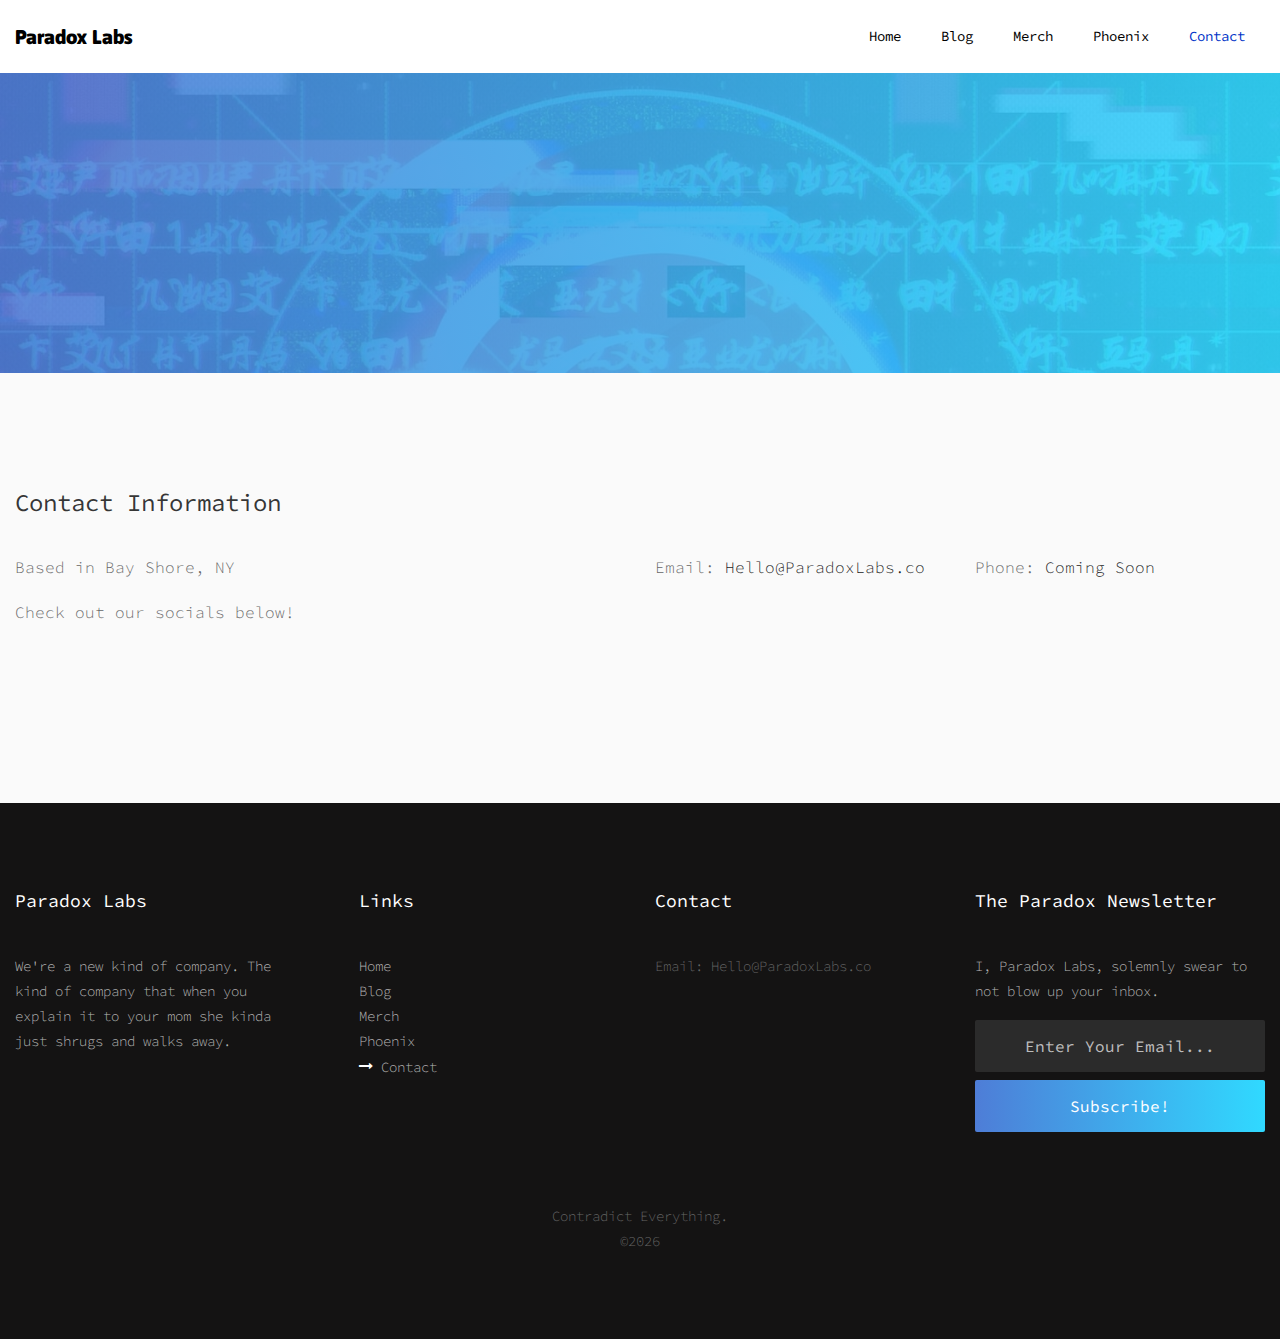
==== commit ddc04f38: "Update 2.5.1 - Added Merch Pictures & Fixed Footer Links to Phoenix" ====
--- a/contact.html
+++ b/contact.html
@@ -4,6 +4,23 @@
     <title>Paradox Labs | Contact</title>
     <meta charset="utf-8">
     <meta name="viewport" content="width=device-width, initial-scale=1, shrink-to-fit=no">
+
+    <!-- Global site tag (gtag.js) - Google Analytics -->
+    <script async src="https://www.googletagmanager.com/gtag/js?id=UA-138410362-1"></script>
+    <script>
+        window.dataLayer = window.dataLayer || [];
+         function gtag(){dataLayer.push(arguments);}
+        gtag('js', new Date());
+        gtag('config', 'UA-138410362-1');
+    </script>
+
+    <link rel="apple-touch-icon" sizes="180x180" href="/apple-touch-icon.png">
+    <link rel="icon" type="image/png" sizes="32x32" href="/favicon-32x32.png">
+    <link rel="icon" type="image/png" sizes="16x16" href="/favicon-16x16.png">
+    <link rel="manifest" href="/site.webmanifest">
+    <link rel="mask-icon" href="/safari-pinned-tab.svg" color="#30d9ff">
+    <meta name="msapplication-TileColor" content="#2d89ef">
+    <meta name="theme-color" content="#ffffff">
     
     <link href="https://fonts.googleapis.com/css?family=Asap|Source+Code+Pro" rel="stylesheet">
 
@@ -37,12 +54,11 @@
         <div class="collapse navbar-collapse" id="ftco-nav">
           <ul class="navbar-nav ml-auto">
             <li class="nav-item"><a href="index.html" class="nav-link">Home</a></li>
-            <!--<li class="nav-item"><a href="about.html" class="nav-link">About</a></li>-->
-            <!--<li class="nav-item"><a href="project.html" class="nav-link">Project</a></li>-->
-            <!--<li class="nav-item"><a href="services.html" class="nav-link">Services</a></li>-->
-            <!--<li class="nav-item"><a href="team.html" class="nav-link">Team</a></li>-->
             <li class="nav-item"><a href="https://medium.com/@labsparadox" class="nav-link">Blog</a></li>
-              <li class="nav-item active"><a href="contact.html" class="nav-link">Contact</a></li>
+            <!--<li class="nav-item"><a href="test.html" class="nav-link">Public Beta</a></li>-->
+            <li class="nav-item"><a href="merch.html" class="nav-link">Merch</a></li>
+            <li class="nav-item"><a href="https://phoenix.paradoxlabs.co" class="nav-link">Phoenix</a></li>
+            <li class="nav-item active"><a href="contact.html" class="nav-link">Contact</a></li>
           </ul>
         </div>
       </div>
@@ -61,6 +77,7 @@
         </div>
       </div>
     </section>
+    
     <section class="ftco-section contact-section bg-light">
       <div class="container">
         <div class="row d-flex mb-5 contact-info">
@@ -138,6 +155,9 @@
               <ul class="list-unstyled">
                 <li><a href="index.html">Home</a></li>
                 <li><a href="https://medium.com/@labsparadox">Blog</a></li>
+                <!--<li><a href="test.html">Public Beta</a></li>-->
+                <li><a href="merch.html">Merch</a></li>
+                <li><a href="https://phoenix.paradoxlabs.co">Phoenix</a></li>
                 <li><a href="contact.html"><span class="icon-long-arrow-right mr-2"></span>Contact</a></li>
               </ul>
             </div>
--- a/css/style.css
+++ b/css/style.css
@@ -8200,7 +8200,7 @@
         font-weight: 900;
         color: #fff; }
       .hero-wrap.hero-wrap-2 .slider-text .breadcrumbs {
-        font-size: 13px;
+        font-size: 18px;
         letter-spacing: 1px; }
         .hero-wrap.hero-wrap-2 .slider-text .breadcrumbs span {
           color: #fff;
